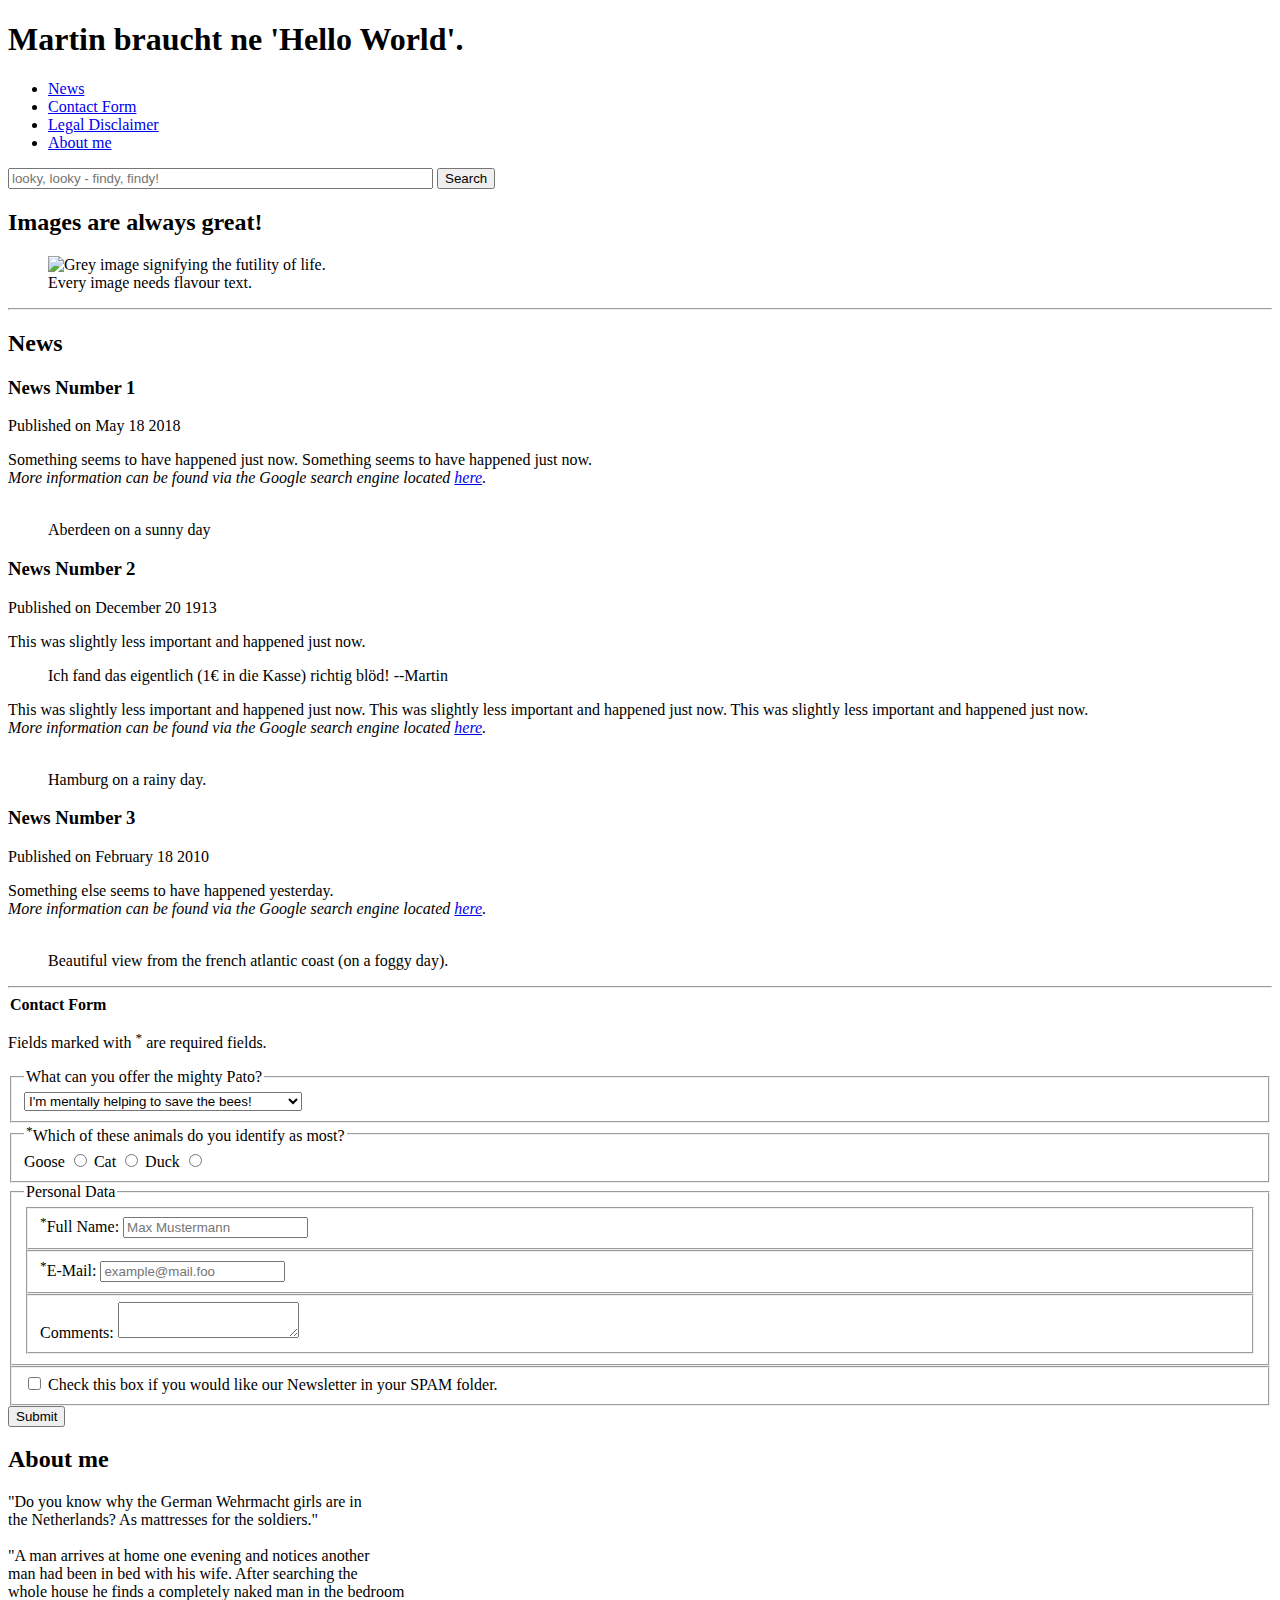
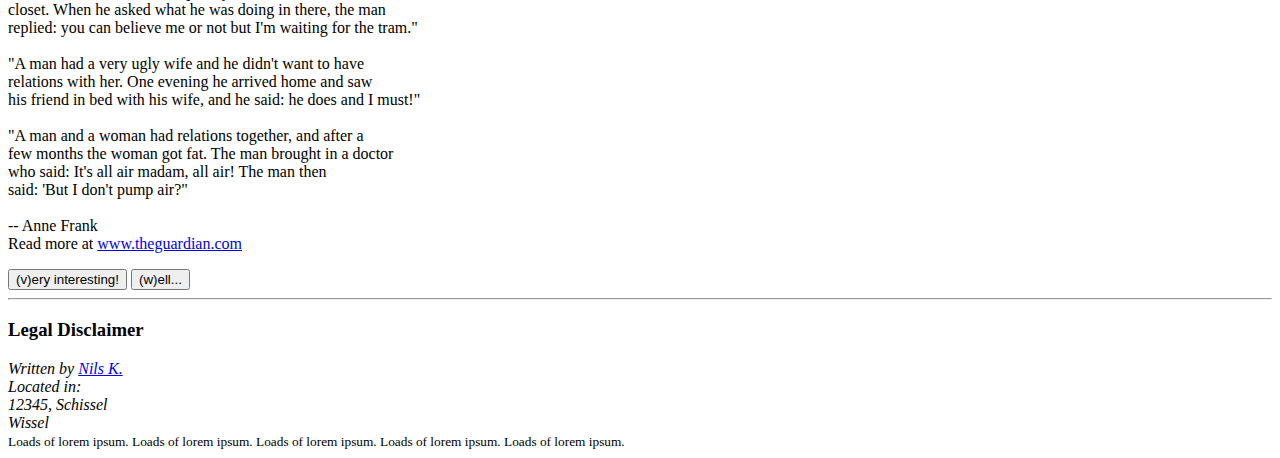
==== index.html @ 65fa3d48 "refactor css classes" ====
<!-- header mit titel und navi
teaser mit bild, titel & text
news section - 3 news   überschrift, text, link, bild, bildunterschrift
kontakformular - header, text, name email, text, absenden button
footer mit copyright notes 
placeholder für formfelder
autosuggest on form inputs
select mit options 3 optionen
checkbox für newsletter
anrede radios
zeitangaben für newsartikel
search form -> on click: dropdown under input with fictional categories
about section -> can later be modal
favicon in allen möglichen formaten
5min für formate + html
-
-->
<!DOCTYPE html>
<html lang="en">
<head>
    <meta charset="utf-8" />
    <meta http-equiv="X-UA-Compatible" content="IE=edge" />
    <title>Page Title</title>
    <meta name="viewport" content="width=device-width, initial-scale=1" />
    <link rel="apple-touch-icon" sizes="120x120" href="/apple-touch-icon.png" />
    <link rel="icon" type="image/png" sizes="32x32" href="/favicon-32x32.png" />
    <link rel="icon" type="image/png" sizes="16x16" href="/favicon-16x16.png" />
    <link rel="manifest" href="/site.webmanifest" />
    <link rel="mask-icon" href="/safari-pinned-tab.svg" color="#5bbad5" />
    <meta name="msapplication-TileColor" content="#da532c" />
    <meta name="theme-color" content="#ffffff" />
</head>
<body>
    <header role="header" class="first-level-section first-level-section--header">
        <h1 class="heading-1">
            Martin braucht ne 'Hello World'.
        </h1>
        <nav role="navigation" class="navigation">
            <ul class="list list--navigation navigation__list">
                <li class="list__item">
                    <a class="list__link" href="#news-section">News</a>
                </li>
                <li class="list__item">
                    <a class="list__link" href="#contact">Contact Form</a>
                </li>
                <li class="list__item">
                    <a class="list__link" href="#legal">Legal Disclaimer</a>
                </li>
                <li class="list__item">
                    <a class="list__link" href="#about">About me</a>
                </li>
            </ul>
        </nav>
        <form role="search" class="form form--search">
            <input class="text-input text-input--search" id="search" type="search" name="q" placeholder="looky, looky - findy, findy!" list="eastereggs" aria-label="Search through site content" size="50" />
            <datalist class="form-options--search" id="eastereggs">
                <option class="form-option--search" value="duck" />
                <option class="form-option--search" value="1&#8364; in die Kasse" />
                <option class="form-option--search" value="Aberdeen bei Sonne" />
                <option class="form-option--search" value="Pato" />
                <option class="form-option--search" value="SPAM" />
            </datalist>
            <input class="button button--submit" type="submit" value="Search" />
        </form>
    </header>
    <main class="first-level-section first-level-section--main-content">
        <section class="teaser">
            <h2 class="heading-teaser">Images are always great!</h2>
            <figure class="image image--teaser">
                <img class="image__visual image__visual--teaser" src="http://via.placeholder.com/650x350" alt="Grey image signifying the futility of life." />
                <figcaption class="copy copy--teaser-image-caption">
                    Every image needs flavour text.
                </figcaption>
            </figure>
        </section>
        <hr class="content-break" />
        <section class="news" id="news">
            <h2 class="heading-2">News</h2>
            <article class="article--news">
                <h3 class="heading-3">
                    News Number 1
                </h3>
                <p class="copy copy--date">Published on <time class="date" datetime="2018-05-18T19:00">May 18 2018</time></p>
                <p class="copy copy--news">
                    Something seems to have happened just now. Something seems to have happened just now.
                    <br class="line-break" />
                    <i class="information">More information can be found via the Google search engine located <a class="link" href="https://www.google.de" target="_blank">here</a>.</i>
                </p>
                <figure class="image image--news">
                    <img class="image__visual image__visual--news" src="http://via.placeholder.com/350x150" alt="" />
                    <figcaption class="copy copy--image-caption">
                        Aberdeen on a sunny day
                    </figcaption>
                </figure>
            </article>
            <article class="article--news">
                <h3 class="heading-3">
                    News Number 2
                </h3>
                <p class="copy copy--date">Published on <time class="date" datetime="1913-12-20T19:00">December 20 1913</time></p>
                <p class="copy copy--news">
                    This was slightly less important and happened just now.
                    <blockquote class="blockquote" cite="https://github.com/MartinHelmut">Ich fand das eigentlich (1&#8364; in die Kasse) richtig bl&ouml;d! --Martin</blockquote> 
                    This was slightly less important and happened just now. This was slightly less important and happened just now. This was slightly less important and happened just now.
                    <br class="line-break" />
                    <i class="information">More information can be found via the Google search engine located <a class="link" href="https://www.google.de" target="_blank">here</a>.</i>
                </p>
                <figure class="image image--news">
                    <img class="image__visual image__visual--news" src="http://via.placeholder.com/350x150" alt="" />
                    <figcaption class="copy copy--image-caption">
                        Hamburg on a rainy day.
                    </figcaption>
                </figure>
            </article>
            <article class="article--news">
                <h3 class="heading-3">
                    News Number 3
                </h3>
                <p class="copy copy--date">Published on <time class="date" datetime="2010-02-18T19:00">February 18 2010</time></p>
                <p class="copy copy--news">
                    Something else seems to have happened yesterday.
                    <br class="line-break" />
                    <i class="information">More information can be found via the Google search engine located <a class="link" href="https://www.google.de" target="_blank">here</a>.</i>
                </p>
                <figure class="image image--news">
                    <img class="image__visual image__visual--news" src="http://via.placeholder.com/350x150" alt="" />
                    <figcaption class="copy copy--image-caption">
                        Beautiful view from the french atlantic coast (on a foggy day).
                    </figcaption>
                </figure>
            </article>
        </section>
        <hr class="content-break" />
        <section class="contact" id="contact">
            <form class="form form--contact" action="#" method="post" autocomplete aria-autocomplete="on">
                <legend class="copy copy--legend">
                    <strong class="emphasize">
                        Contact Form
                    </strong>
                </legend>
                <p class="copy">
                    Fields marked with <sup class="superscript">*</sup> are required fields.
                </p>
                <fieldset class="fieldset">
                    <legend class="copy copy--legend">
                        What can you offer the mighty Pato?
                    </legend>
                    <select class="select" name="reason">
                        <optgroup class="form-options--select" label="Please select your strongest quality.">
                            <option class="form-option--select" value="saving the bees">
                                I'm mentally helping to save the bees!
                            </option>
                            <option class="form-option--select" value="mum">
                                My mum said I'm special.
                            </option>
                            <option class="form-option--select" value="duck dive roll">
                                I'm a 'duck, dive and roll' pro. Just sayin'.
                            </option>
                        </optgroup>
                    </select>
                </fieldset>
                <fieldset class="fieldset">
                    <legend class="copy copy--legend">
                        <sup class="superscript">*</sup>Which of these animals do you identify as most?
                    </legend>
                    <div class="radios-wrapper">
                        <label class="copy copy--label" for="goose">Goose</label>
                        <input class="radio" id="goose" type="radio" name="animal" value="Goose" required aria-required="true" />
                        <label class="copy copy--label" for="Cat">Cat</label>
                        <input class="radio" id="Cat" type="radio" name="animal" value="Cat" />
                        <label class="copy copy--label" for="Duck">Duck</label>
                        <input class="radio" id="Duck" type="radio" name="animal" value="Duck" />
                    </div>
                </fieldset>
                <fieldset class="fieldset">
                    <legend class="copy copy--legend">
                        Personal Data
                    </legend>   
                    <fieldset class="fieldset fieldset--inner">
                        <label class="copy copy--label" for="name">
                            <sup class="superscript">*</sup>Full Name:
                        </label>
                        <input class="text-input" id="name" type="text" placeholder="Max Mustermann" required aria-required="true" name="name" autocomplete="name" aria-autocomplete="both" />
                    </fieldset>
                    <fieldset class="fieldset fieldset--inner">
                        <label class="copy copy--label" for="email">
                            <sup class="superscript">*</sup>E-Mail:
                        </label>
                        <input class="text-input" id="email" type="text" placeholder="example@mail.foo" required aria-required="true" name="email" autocomplete="email" aria-autocomplete="both" />
                    </fieldset>
                    <fieldset class="fieldset fieldset--inner">
                        <label class="copy copy--label" for="comments" spellcheck="true">
                            Comments:
                        </label>
                        <textarea class="text-input text-input--area" id="comments" type="text" aria-required="false" name="comments"></textarea>
                    </fieldset>
                </fieldset>
                <fieldset class="fieldset">
                    <input class="checkbox" id="newsletter" type="checkbox" name="newsletter" />
                    <label class="copy copy--newsletter-label" for="newsletter">Check this box if you would like our Newsletter in your SPAM folder.</label>
                </fieldset>
                <input class="button button--submit" type="submit" id="submit" name="Submit" accesskey="enter" />
            </form>
        </section>
        <section class="about" id="about">
            <form class="form form--about" action="#" method="post">
                <h2 class="heading-2">About me</h2>
                <p class="copy" cite="https://www.theguardian.com/books/2018/may/15/anne-franks-dirty-jokes-found-diary-pages-covered-brown-paper">
                    "Do you know why the German Wehrmacht girls are in<br class="line-break" />
                    the Netherlands? As mattresses for the soldiers."<br class="line-break" />
                    <br class="line-break" />
                    "A man arrives at home one evening and notices another<br class="line-break" />
                    man had been in bed with his wife. After searching the<br class="line-break" />
                    whole house he finds a completely naked man in the bedroom<br class="line-break" />
                    closet. When he asked what he was doing in there, the man<br class="line-break" />
                    replied: you can believe me or not but I'm waiting for the tram."<br class="line-break" />
                    <br class="line-break" />
                    "A man had a very ugly wife and he didn't want to have<br class="line-break" />
                    relations with her. One evening he arrived home and saw <br class="line-break" />
                    his friend in bed with his wife, and he said: he does and I must!"<br class="line-break" />
                    <br class="line-break" />
                    "A man and a woman had relations together, and after a<br class="line-break" />
                    few months the woman got fat. The man brought in a doctor<br class="line-break" />
                    who said: It's all air madam, all air! The man then<br class="line-break" />
                    said: 'But I don't pump air?"<br class="line-break" />
                    <br class="line-break" />
                    -- Anne Frank
                    <br class="line-break" />
                    Read more at <a class="link" href="https://www.theguardian.com/books/2018/may/15/anne-franks-dirty-jokes-found-diary-pages-covered-brown-paper">www.theguardian.com</a>
                </p>
                <div class="button-wrapper">
                    <input class="button button--submit" type="submit" accesskey="v" name="interesting" value="(v)ery interesting!" />
                    <input class="button button--submit" type="submit" accesskey="w" name="boring" value="(w)ell..." />
                </div>
            </form>
        </section>
    </main>
    <hr class="content-break" />
    <footer class="first-level-section first-level-section--footer" id="legal" role="contentinfo">
        <h3 class="heading-3">Legal Disclaimer</h3>
        <address class="copy copy--address">
                Written by <a class="link" href="mailto:nils@ukuechler.de">Nils K.</a><br class="line-break" />
                Located in:<br class="line-break" />
                12345, Schissel<br class="line-break" />
                Wissel
        </address>
        <small class="copy copy--small">
            Loads of lorem ipsum. Loads of lorem ipsum. Loads of lorem ipsum. Loads of lorem ipsum. Loads of lorem ipsum.
        </small>
    </footer>
</body>
</html>
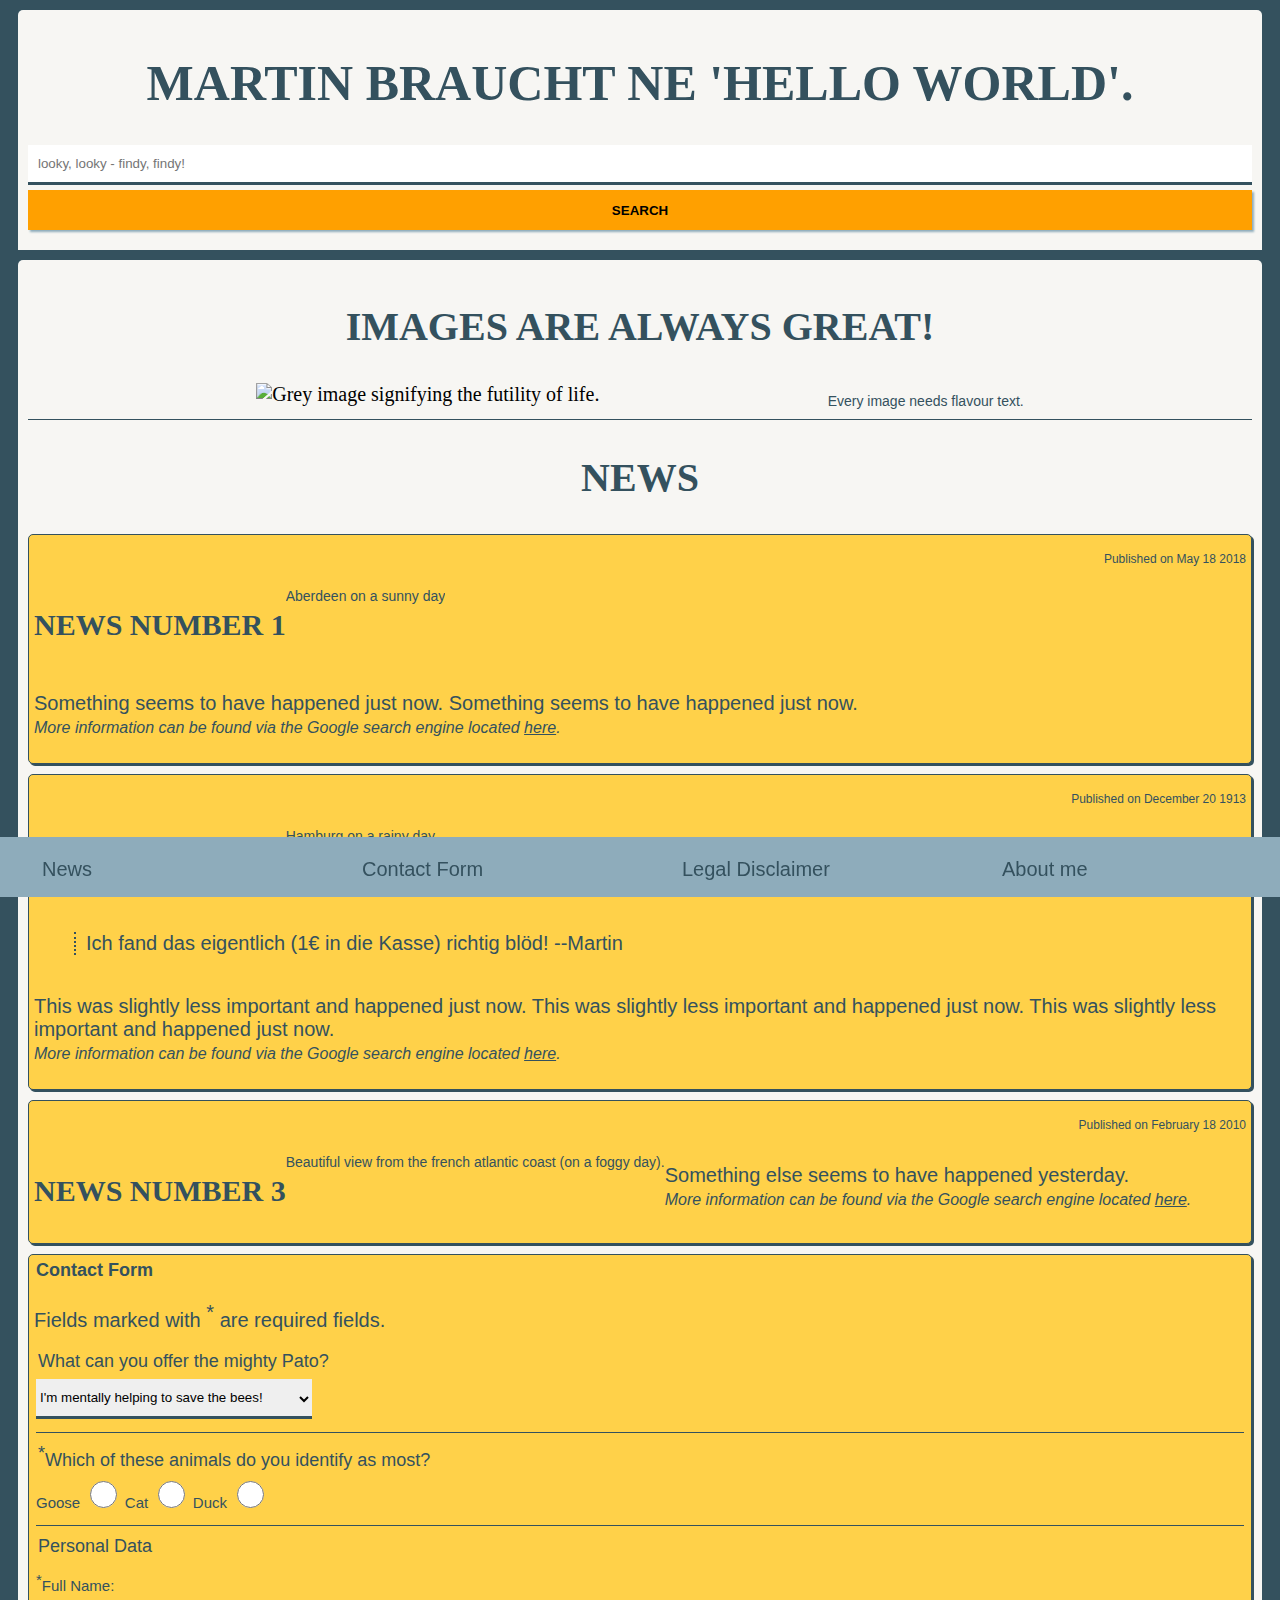
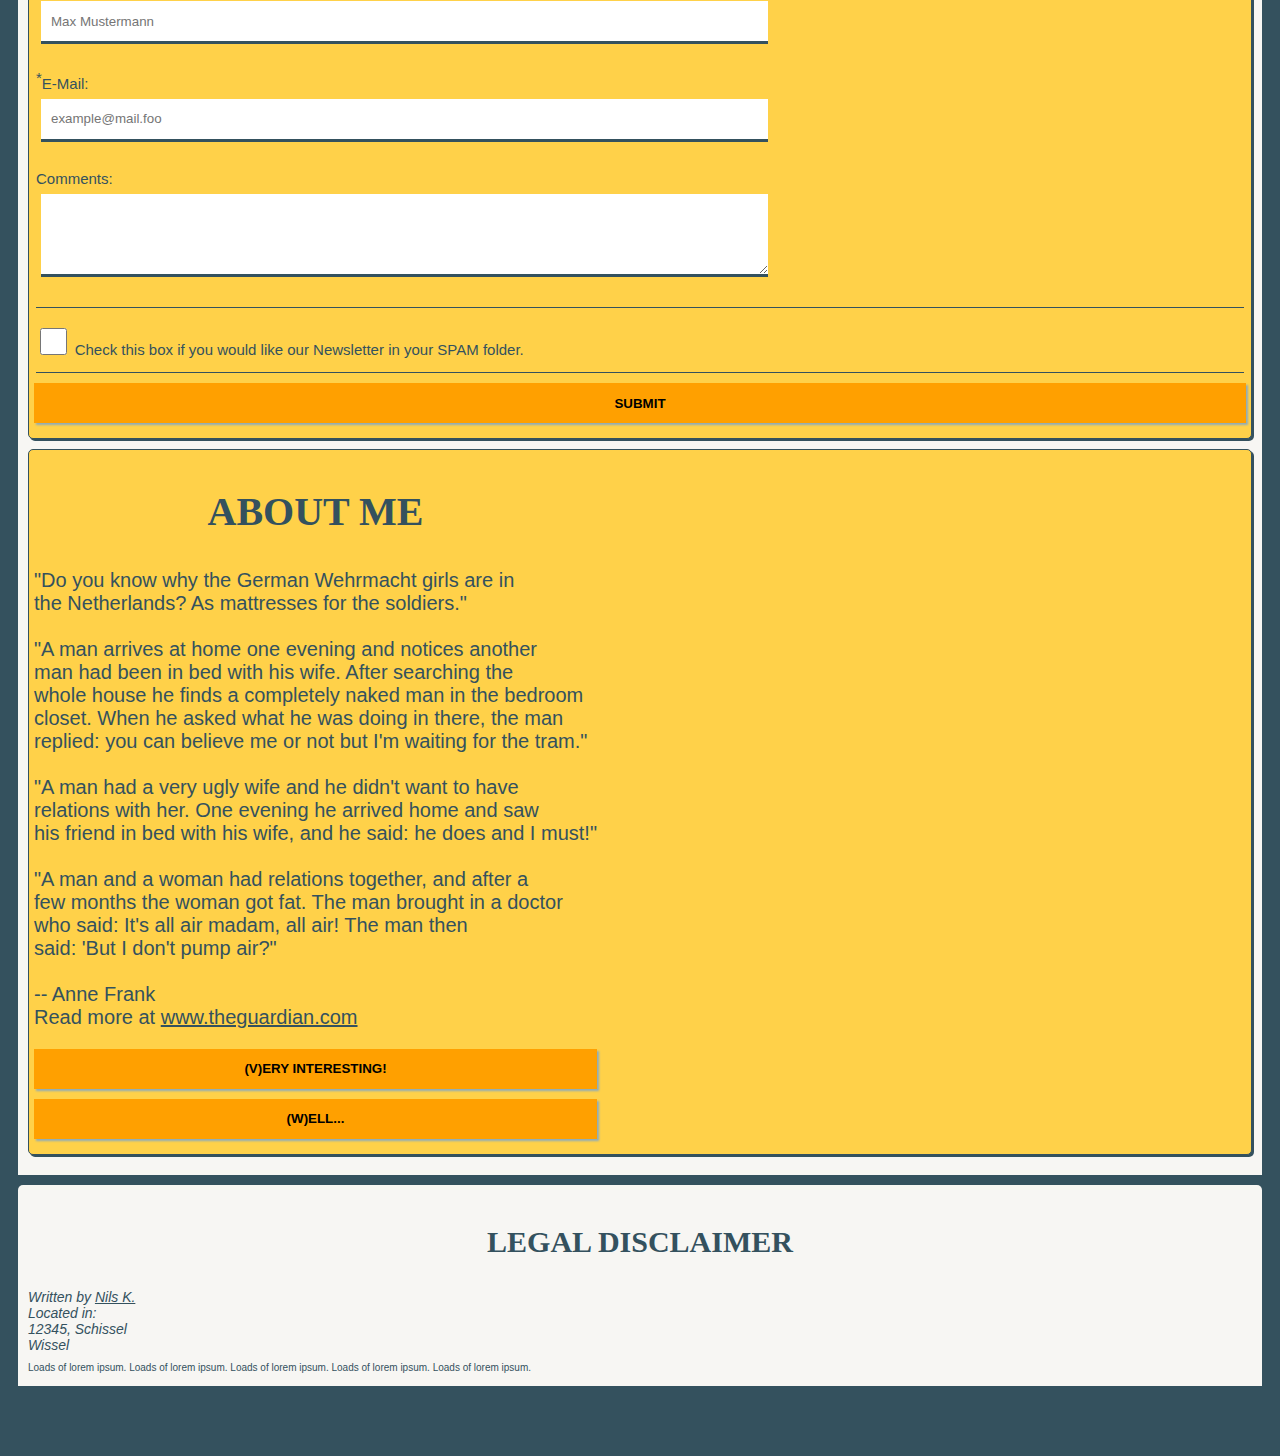
==== commit 7559678c: "add basic styling" ====
--- a/index.html
+++ b/index.html
@@ -14,6 +14,10 @@
 favicon in allen möglichen formaten
 5min für formate + html
 -
+
+open as workspace in dev tools
+mobile view
+define styling of smallest atoms
 -->
 <!DOCTYPE html>
 <html lang="en">
@@ -29,6 +33,7 @@
     <link rel="mask-icon" href="/safari-pinned-tab.svg" color="#5bbad5" />
     <meta name="msapplication-TileColor" content="#da532c" />
     <meta name="theme-color" content="#ffffff" />
+    <link rel="stylesheet" href="styles.css">
 </head>
 <body>
     <header role="header" class="first-level-section first-level-section--header">
@@ -36,7 +41,7 @@
             Martin braucht ne 'Hello World'.
         </h1>
         <nav role="navigation" class="navigation">
-            <ul class="list list--navigation navigation__list">
+            <ul class="navigation__list">
                 <li class="list__item">
                     <a class="list__link" href="#news-section">News</a>
                 </li>
@@ -53,12 +58,12 @@
         </nav>
         <form role="search" class="form form--search">
             <input class="text-input text-input--search" id="search" type="search" name="q" placeholder="looky, looky - findy, findy!" list="eastereggs" aria-label="Search through site content" size="50" />
-            <datalist class="form-options--search" id="eastereggs">
-                <option class="form-option--search" value="duck" />
-                <option class="form-option--search" value="1&#8364; in die Kasse" />
-                <option class="form-option--search" value="Aberdeen bei Sonne" />
-                <option class="form-option--search" value="Pato" />
-                <option class="form-option--search" value="SPAM" />
+            <datalist class="form-options form-options--search" id="eastereggs">
+                <option class="form-option form-option--search" value="duck" />
+                <option class="form-option form-option--search" value="1&#8364; in die Kasse" />
+                <option class="form-option form-option--search" value="Aberdeen bei Sonne" />
+                <option class="form-option form-option--search" value="Pato" />
+                <option class="form-option form-option--search" value="SPAM" />
             </datalist>
             <input class="button button--submit" type="submit" value="Search" />
         </form>
@@ -68,7 +73,7 @@
             <h2 class="heading-teaser">Images are always great!</h2>
             <figure class="image image--teaser">
                 <img class="image__visual image__visual--teaser" src="http://via.placeholder.com/650x350" alt="Grey image signifying the futility of life." />
-                <figcaption class="copy copy--teaser-image-caption">
+                <figcaption class="image__caption image__caption--teaser">
                     Every image needs flavour text.
                 </figcaption>
             </figure>
@@ -76,7 +81,7 @@
         <hr class="content-break" />
         <section class="news" id="news">
             <h2 class="heading-2">News</h2>
-            <article class="article--news">
+            <article class="article article--news">
                 <h3 class="heading-3">
                     News Number 1
                 </h3>
@@ -88,31 +93,33 @@
                 </p>
                 <figure class="image image--news">
                     <img class="image__visual image__visual--news" src="http://via.placeholder.com/350x150" alt="" />
-                    <figcaption class="copy copy--image-caption">
+                    <figcaption class="image__caption image__caption--news">
                         Aberdeen on a sunny day
                     </figcaption>
                 </figure>
             </article>
-            <article class="article--news">
+            <article class="article article--news">
                 <h3 class="heading-3">
                     News Number 2
                 </h3>
                 <p class="copy copy--date">Published on <time class="date" datetime="1913-12-20T19:00">December 20 1913</time></p>
                 <p class="copy copy--news">
                     This was slightly less important and happened just now.
-                    <blockquote class="blockquote" cite="https://github.com/MartinHelmut">Ich fand das eigentlich (1&#8364; in die Kasse) richtig bl&ouml;d! --Martin</blockquote> 
+                </p>
+                <blockquote class="blockquote" cite="https://github.com/MartinHelmut">Ich fand das eigentlich (1&#8364; in die Kasse) richtig bl&ouml;d! --Martin</blockquote> 
+                <p class="copy copy--news">
                     This was slightly less important and happened just now. This was slightly less important and happened just now. This was slightly less important and happened just now.
                     <br class="line-break" />
                     <i class="information">More information can be found via the Google search engine located <a class="link" href="https://www.google.de" target="_blank">here</a>.</i>
                 </p>
                 <figure class="image image--news">
                     <img class="image__visual image__visual--news" src="http://via.placeholder.com/350x150" alt="" />
-                    <figcaption class="copy copy--image-caption">
+                    <figcaption class="image__caption image__caption--news">
                         Hamburg on a rainy day.
                     </figcaption>
                 </figure>
             </article>
-            <article class="article--news">
+            <article class="article article--news">
                 <h3 class="heading-3">
                     News Number 3
                 </h3>
@@ -124,7 +131,7 @@
                 </p>
                 <figure class="image image--news">
                     <img class="image__visual image__visual--news" src="http://via.placeholder.com/350x150" alt="" />
-                    <figcaption class="copy copy--image-caption">
+                    <figcaption class="image__caption image__caption--news">
                         Beautiful view from the french atlantic coast (on a foggy day).
                     </figcaption>
                 </figure>
@@ -133,7 +140,7 @@
         <hr class="content-break" />
         <section class="contact" id="contact">
             <form class="form form--contact" action="#" method="post" autocomplete aria-autocomplete="on">
-                <legend class="copy copy--legend">
+                <legend class="legend">
                     <strong class="emphasize">
                         Contact Form
                     </strong>
@@ -142,54 +149,54 @@
                     Fields marked with <sup class="superscript">*</sup> are required fields.
                 </p>
                 <fieldset class="fieldset">
-                    <legend class="copy copy--legend">
+                    <legend class="legend">
                         What can you offer the mighty Pato?
                     </legend>
                     <select class="select" name="reason">
-                        <optgroup class="form-options--select" label="Please select your strongest quality.">
-                            <option class="form-option--select" value="saving the bees">
+                        <optgroup class="form-options form-options--select" label="Please select your strongest quality.">
+                            <option class="form-option form-option--select" value="saving the bees">
                                 I'm mentally helping to save the bees!
                             </option>
-                            <option class="form-option--select" value="mum">
+                            <option class="form-option form-option--select" value="mum">
                                 My mum said I'm special.
                             </option>
-                            <option class="form-option--select" value="duck dive roll">
+                            <option class="form-option form-option--select" value="duck dive roll">
                                 I'm a 'duck, dive and roll' pro. Just sayin'.
                             </option>
                         </optgroup>
                     </select>
                 </fieldset>
                 <fieldset class="fieldset">
-                    <legend class="copy copy--legend">
+                    <legend class="legend">
                         <sup class="superscript">*</sup>Which of these animals do you identify as most?
                     </legend>
-                    <div class="radios-wrapper">
-                        <label class="copy copy--label" for="goose">Goose</label>
+                    <div class="radios-group">
+                        <label class="label" for="goose">Goose</label>
                         <input class="radio" id="goose" type="radio" name="animal" value="Goose" required aria-required="true" />
-                        <label class="copy copy--label" for="Cat">Cat</label>
+                        <label class="label" for="Cat">Cat</label>
                         <input class="radio" id="Cat" type="radio" name="animal" value="Cat" />
-                        <label class="copy copy--label" for="Duck">Duck</label>
+                        <label class="label" for="Duck">Duck</label>
                         <input class="radio" id="Duck" type="radio" name="animal" value="Duck" />
                     </div>
                 </fieldset>
                 <fieldset class="fieldset">
-                    <legend class="copy copy--legend">
+                    <legend class="legend">
                         Personal Data
                     </legend>   
                     <fieldset class="fieldset fieldset--inner">
-                        <label class="copy copy--label" for="name">
+                        <label class="label" for="name">
                             <sup class="superscript">*</sup>Full Name:
                         </label>
                         <input class="text-input" id="name" type="text" placeholder="Max Mustermann" required aria-required="true" name="name" autocomplete="name" aria-autocomplete="both" />
                     </fieldset>
                     <fieldset class="fieldset fieldset--inner">
-                        <label class="copy copy--label" for="email">
+                        <label class="label" for="email">
                             <sup class="superscript">*</sup>E-Mail:
                         </label>
                         <input class="text-input" id="email" type="text" placeholder="example@mail.foo" required aria-required="true" name="email" autocomplete="email" aria-autocomplete="both" />
                     </fieldset>
                     <fieldset class="fieldset fieldset--inner">
-                        <label class="copy copy--label" for="comments" spellcheck="true">
+                        <label class="label" for="comments" spellcheck="true">
                             Comments:
                         </label>
                         <textarea class="text-input text-input--area" id="comments" type="text" aria-required="false" name="comments"></textarea>
@@ -197,7 +204,7 @@
                 </fieldset>
                 <fieldset class="fieldset">
                     <input class="checkbox" id="newsletter" type="checkbox" name="newsletter" />
-                    <label class="copy copy--newsletter-label" for="newsletter">Check this box if you would like our Newsletter in your SPAM folder.</label>
+                    <label class="label label--newsletter" for="newsletter">Check this box if you would like our Newsletter in your SPAM folder.</label>
                 </fieldset>
                 <input class="button button--submit" type="submit" id="submit" name="Submit" accesskey="enter" />
             </form>
@@ -228,7 +235,7 @@
                     <br class="line-break" />
                     Read more at <a class="link" href="https://www.theguardian.com/books/2018/may/15/anne-franks-dirty-jokes-found-diary-pages-covered-brown-paper">www.theguardian.com</a>
                 </p>
-                <div class="button-wrapper">
+                <div class="button-group">
                     <input class="button button--submit" type="submit" accesskey="v" name="interesting" value="(v)ery interesting!" />
                     <input class="button button--submit" type="submit" accesskey="w" name="boring" value="(w)ell..." />
                 </div>
--- a/styles.css
+++ b/styles.css
@@ -0,0 +1,404 @@
+:root {
+    /* Color variables */
+    --primary-color: #607d8b;
+    --primary-color--dark: #34515e;
+    --primary-color--light: #8eacbb;
+    --secondary-color: #ffa000;
+    --secondary-color--dark: #c67100;
+    --secondary-color--light: #ffd149;
+    --section-background-color: #f7f6f3;
+
+    /* Spacing variables */
+    --padding: 10px;
+    --margin: 10px;
+    --margin__last-element: calc(var(--margin) + var(--height_navigation));
+
+    /* Size variables */
+    --height_navigation: 3em;
+}
+
+body { /* Basic */
+    box-sizing: border-box;
+    max-width: 100vw;
+    background-color: var(--primary-color--dark);
+    font-size: 20px;
+}
+
+.first-level-section { /* Basic */
+    background: var(--section-background-color);
+    border-radius: 5px 5px 0 0;
+    margin: var(--margin);
+    padding: var(--padding);
+}
+
+    .first-level-section--header {
+    }
+
+    .first-level-section--main-content {
+    }
+
+    .first-level-section--footer {
+        margin-bottom: var(--margin__last-element);
+    }
+
+/* ------------------- */
+
+.navigation {
+    position: fixed;
+    height: var(--height_navigation);
+    width: 100%;
+    max-width: 100vw;
+    margin: 0;
+    top: 93%;
+    left: 0;
+    background-color: var(--primary-color--light);
+}
+
+.list { /* Basic */
+    width: 100%;
+    font-family: "Arial", sans-serif;
+}
+
+.list:active {
+}
+
+    .navigation__list {
+        display: flex;
+        flex-direction: row;
+        justify-content: space-around;
+        height: 100%;
+        width: 100%;
+        padding: 0 var(--padding);
+        list-style: none;
+        clip-path: inset(0px 0px 60% 0%);
+        margin-left: 0;
+        line-height: 1.2em;
+    }
+
+    .list__item {
+        width: 20%;
+    }
+
+    .list__link {
+        text-decoration: none;
+    }
+
+    .list__link:hover,
+    .list__link:active,
+    .list__link:focus {
+        text-decoration: overline;
+        color: var(--secondary-color);
+    }
+
+/* ------------------- */
+
+.teaser {
+    border-bottom: 1px solid var(--primary-color--dark);
+    padding-bottom: var(--padding);
+}
+
+/* ------------------- */
+
+.news {}
+
+.article,
+.contact,
+.about { /* Basic */
+    display: flex;
+    flex-wrap: wrap;
+    max-width: 100%;
+    background-color: var(--secondary-color--light);
+    border: 1px solid var(--primary-color--dark);
+    border-radius: 5px;
+    box-shadow: 2px 2px var(--primary-color--dark); 
+    margin-bottom: var(--margin);
+    padding: 5px;
+}
+
+    .article--news {
+    }
+
+/* ------------------- */
+
+.contact {}
+
+/* ------------------- */
+
+.about {
+}
+
+/* ------------------- */
+
+.content-break { /* Basic */
+    display: none;
+}
+
+.line-break { /* Basic */
+}
+
+.date { /* Basic */
+}
+
+/* ------------------- */
+
+/* Headings */
+
+.heading-1,
+.heading-2,
+.heading-3,
+.heading-teaser { /* Basic */
+    color: var(--primary-color--dark);
+    font-family: Georgia, Times, "Times New Roman", serif;
+    text-align: center;
+    text-transform: uppercase;
+}
+
+.heading-teaser {
+    font-size: 2em;
+}
+
+.heading-1 {
+    font-size: 2.5em;
+}
+
+.heading-2 {
+    font-size: 2em;
+}
+
+.heading-3 {
+    font-size: 1.5em
+}
+
+/* ------------------- */
+
+/* Copy */
+
+.copy,
+.information,
+.emphasize,
+.blockquote,
+.superscript,
+.legend,
+.label,
+.image__caption,
+.link,
+.list__link,
+.form-options { /* Basic */
+    color: var(--primary-color--dark);
+    font-family: "Arial", sans-serif;
+    font-size: 1em;
+    order: 2;
+}
+
+    .copy--date {
+        display: block;
+        width: 100%;
+        font-size: 0.6em;
+        order: -1;
+        text-align: end;
+    }
+
+    .copy--news {
+    }
+
+    .information { /* Basic */
+        font-size: 0.8em;
+
+    }
+
+    .image__caption { /* Basic */
+        font-size: 0.7em;
+        margin-top: var(--margin);
+    }
+
+        .image__caption--teaser {}
+
+        .image__caption--news {}
+
+    .emphasize { /* Basic */
+
+    }
+
+    .blockquote { /* Basic */
+        border-left: 2px dotted var(--primary-color--dark);
+        padding-left: var(--padding);
+    }
+
+    .superscript { /* Basic */
+
+    }
+
+    .legend { /* Basic */
+        font-size: 0.9em;
+    }
+
+    .copy--small {
+        font-size: 0.5em;
+    }
+
+    .copy--address {
+        font-size: 0.7em;
+    }
+
+    .label { /* Basic */
+        font-size: 0.75em;
+    }
+
+    .label--newsletter {}
+
+/* ------------------- */
+
+/* Links */
+
+.link { /* Basic */
+
+}
+
+/* ------------------- */
+
+/* Forms */
+
+.form { /* Basic */
+}
+
+    .form--search {
+    }
+
+    .form-options--search {
+
+    }
+
+    .form-option--search {}
+
+    .form-options--select {
+    }
+
+    .form-options {
+        
+    }
+
+    .form-option--select {
+    }
+
+    .form--contact {
+        width: 100%;
+    }
+
+    .form--about {
+    }
+
+.fieldset {
+    max-width: 100%;
+    min-width: 0;
+    margin-bottom: var(--margin);
+    padding-left: 0;
+    border: none;
+    border-bottom: 1px solid var(--primary-color--dark);
+    /* box-sizing: content-box; */
+}
+
+    .fieldset--inner {
+        border: none;
+        margin: 0;
+    }
+
+.select { /* Basic */
+    height: 3em;
+    border-style: solid;
+    border-width: 0 0 3px 0;
+    border-color: var(--primary-color--dark);
+}
+
+.select:hover {
+    border-color: var(--secondary-color--dark);
+}
+
+/* ------------------- */
+
+.button { /* Basic */
+    min-height: 3em;
+    width: 100%;
+    margin-bottom: var(--margin);
+    background-color: var(--secondary-color);
+    border: none;
+    box-shadow: 2px 2px 2px var(--primary-color--light);
+    font-weight: bold;
+    text-transform: uppercase;
+    transition: background-color 1s ease;
+}
+
+.button:hover {
+    background-color: var(--secondary-color--light);
+}
+
+    .button--submit {
+    }
+
+.button-group {
+}
+
+.radio { /* Basic */
+    height: 2em;
+    width: 2em;
+}
+
+.radios-group {
+    /* display:  flex; */
+}
+
+.text-input { /* Basic */
+    display: block;
+    min-height: 3em;
+    width: 60%;
+    border-style: solid;
+    border-width: 0 0 3px 0;
+    border-color: var(--primary-color--dark);
+    margin: calc(var(--margin) * 0.5);
+    padding: 0px var(--padding);
+}
+
+.text-input:hover {
+    border-color: var(--secondary-color--dark);
+}
+
+    .text-input--area {
+        width: 60%;
+        height: 6em;
+    }
+
+    .text-input--search {
+        width: 100%;
+        margin-left: 0;
+    }
+
+.checkbox { /* Basic */
+    height: 2em;
+    width: 2em;
+}
+
+/* ------------------- */
+
+/* Images */
+
+.image { /* Basic */
+    display: flex;
+    flex-wrap: wrap;
+    justify-content: space-evenly;
+    max-width: 100%;
+    margin: 0;
+    order: 1;
+    overflow: hidden;
+}
+
+    .image--news {
+    }
+
+    .image--teaser {}
+
+    .image__visual {
+    }
+
+        .image__visual--teaser {}
+
+        .image__visual--news {
+        }
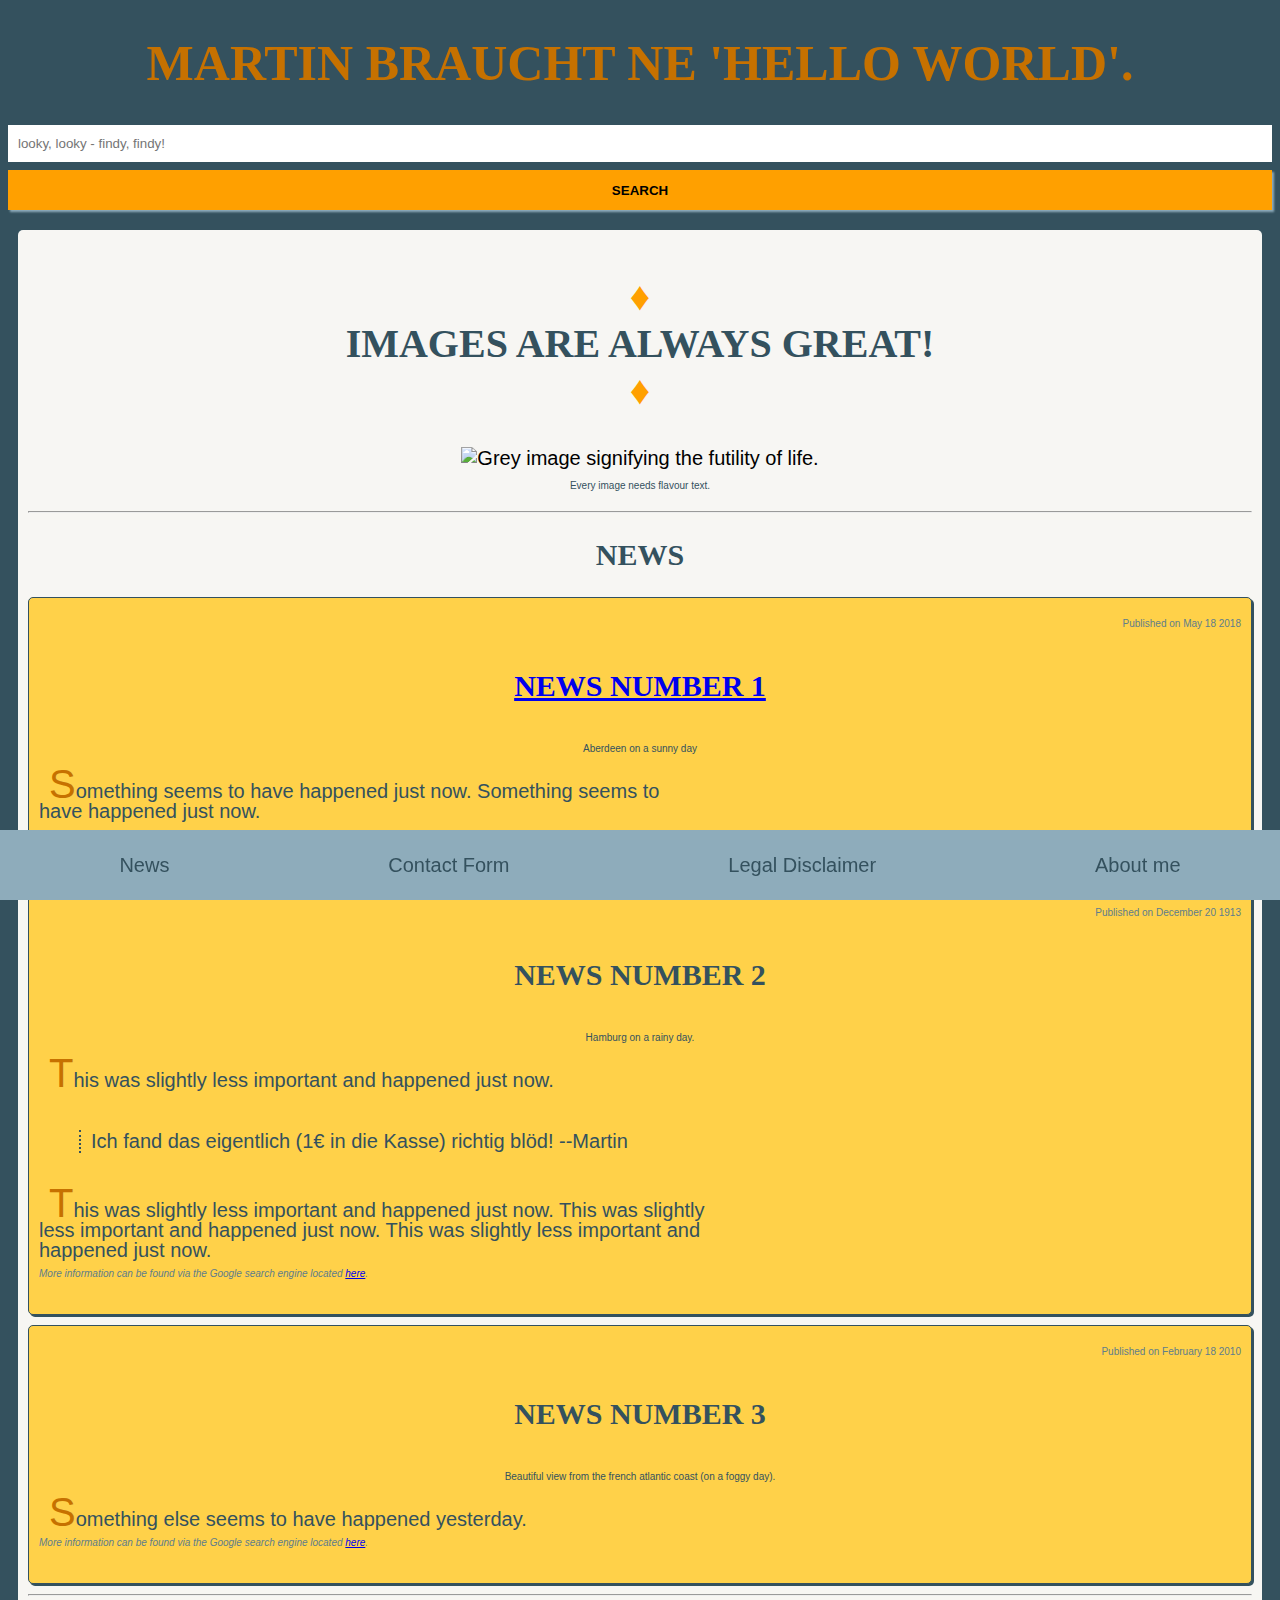
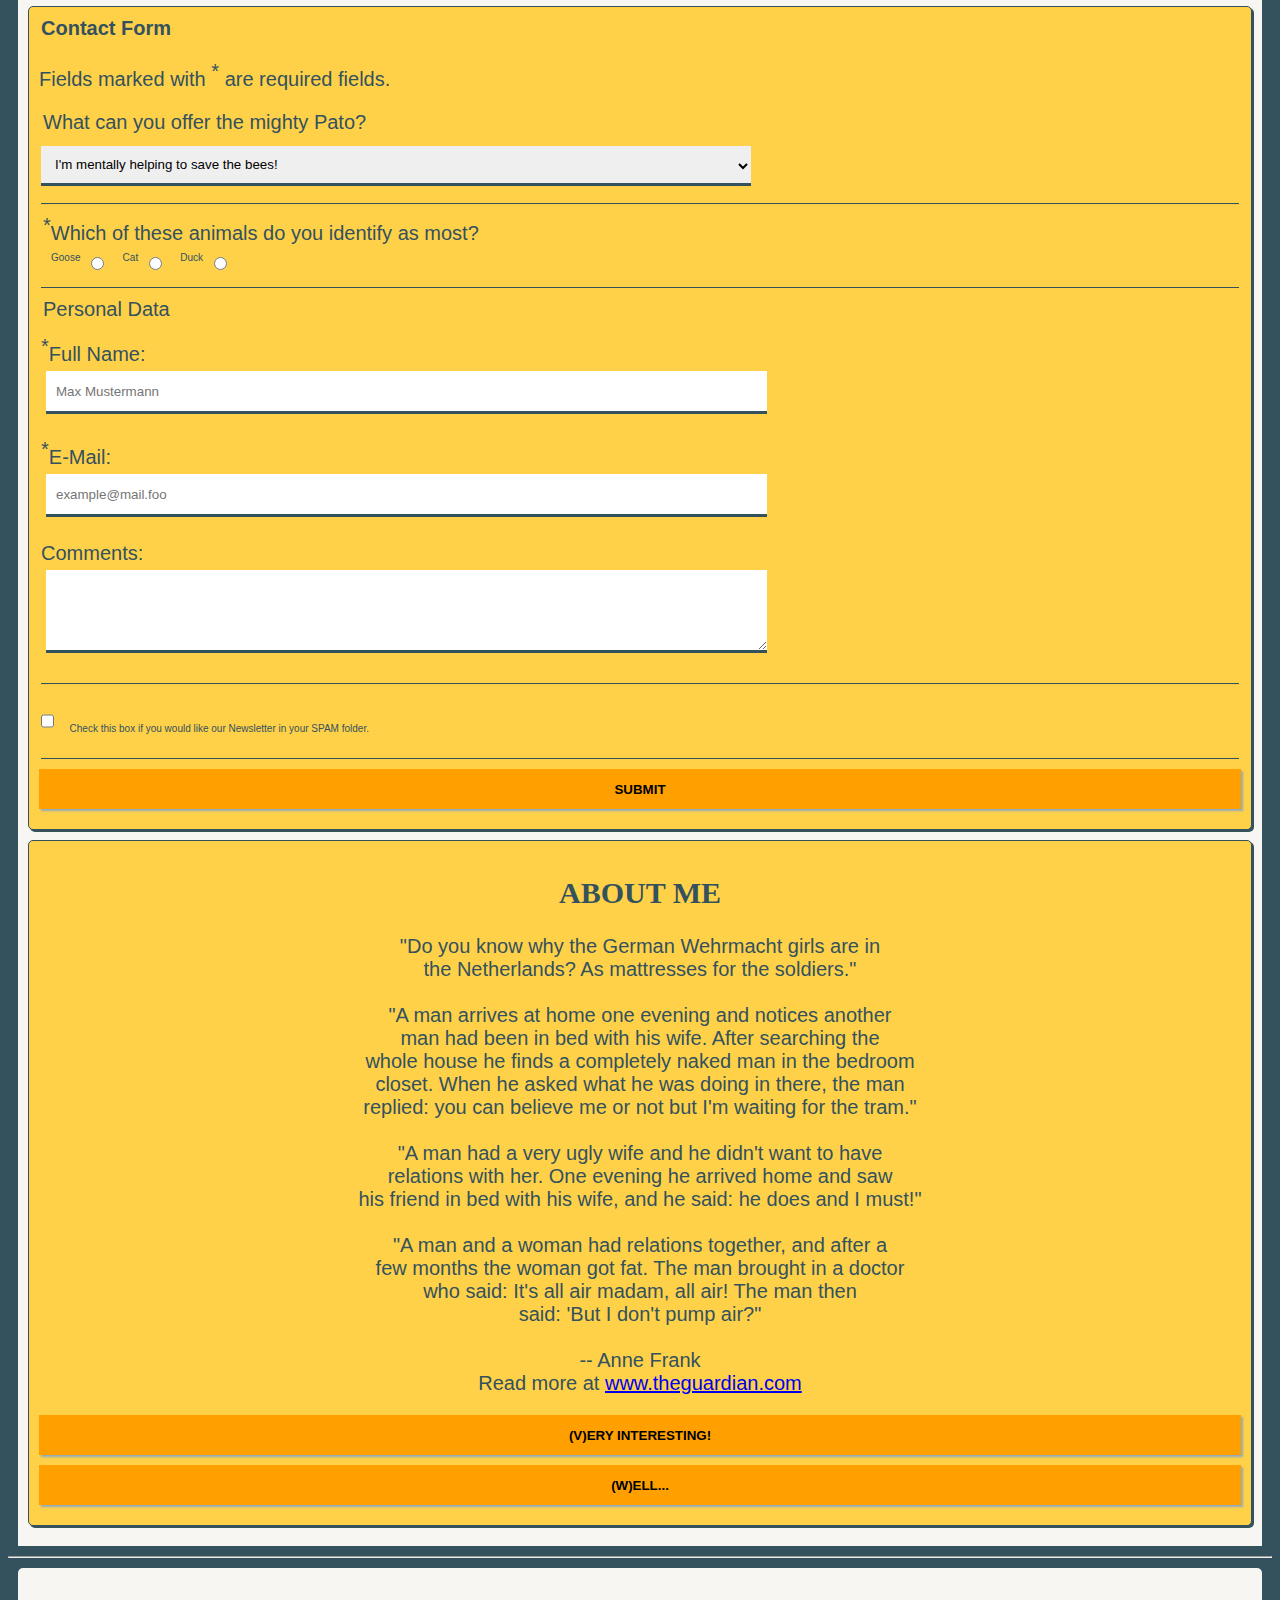
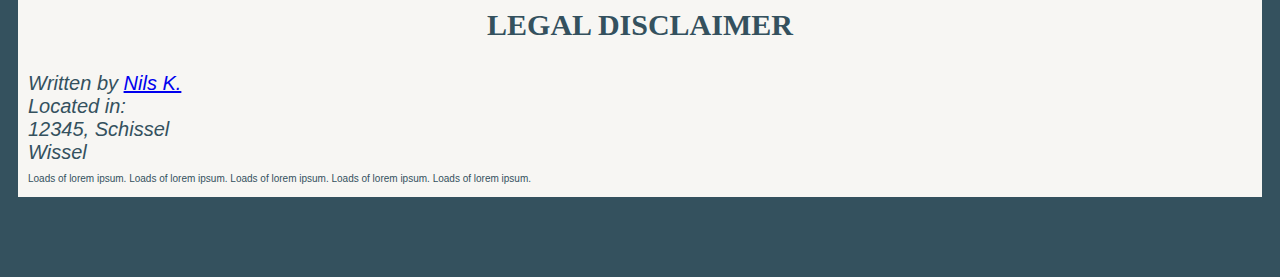
==== commit 9227acc8: "create news 1 page" ====
--- a/index.html
+++ b/index.html
@@ -83,7 +83,7 @@
             <h2 class="heading-2">News</h2>
             <article class="article article--news">
                 <h3 class="heading-3">
-                    News Number 1
+                    <a href="news-1.html">News Number 1</a>
                 </h3>
                 <p class="copy copy--date">Published on <time class="date" datetime="2018-05-18T19:00">May 18 2018</time></p>
                 <p class="copy copy--news">
--- a/styles.css
+++ b/styles.css
@@ -1,62 +1,70 @@
 :root {
+    font-size: 20px;
     /* Color variables */
-    --primary-color: #607d8b;
-    --primary-color--dark: #34515e;
-    --primary-color--light: #8eacbb;
-    --secondary-color: #ffa000;
-    --secondary-color--dark: #c67100;
-    --secondary-color--light: #ffd149;
-    --section-background-color: #f7f6f3;
+    --color__primary: #607d8b;
+    --color__primary--dark: #34515e;
+    --color__primary--light: #8eacbb;
+    --color__secondary: #ffa000;
+    --color__secondary--dark: #c67100;
+    --color__secondary--light: #ffd149;
+    --color__section-background: #f7f6f3;
 
     /* Spacing variables */
-    --padding: 10px;
-    --margin: 10px;
-    --margin__last-element: calc(var(--margin) + var(--height_navigation));
+    --space: 10px;
+    --space__last-element: calc(var(--space) + var(--height__navigation));
 
     /* Size variables */
-    --height_navigation: 3em;
+    --height__navigation: 3.5rem;
+    --font: 1rem;
+    --font--small: 0.5rem;
+
+    /* other */
+    --border-radius: 5px;
 }
 
 body { /* Basic */
     box-sizing: border-box;
     max-width: 100vw;
-    background-color: var(--primary-color--dark);
-    font-size: 20px;
+    background-color: var(--color__primary--dark);
+    font-family: "Arial", sans-serif;
 }
 
 .first-level-section { /* Basic */
-    background: var(--section-background-color);
-    border-radius: 5px 5px 0 0;
-    margin: var(--margin);
-    padding: var(--padding);
+    margin: var(--space);
+    padding: var(--space);
+    border-radius: var(--border-radius) var(--border-radius) 0 0;
+    background: var(--color__section-background);
 }
 
     .first-level-section--header {
+        width: 100%;
+        margin: 0;
+        padding: 0;
+        background-color: transparent;
     }
 
     .first-level-section--main-content {
     }
 
     .first-level-section--footer {
-        margin-bottom: var(--margin__last-element);
+        margin-bottom: var(--space__last-element);
     }
 
 /* ------------------- */
 
 .navigation {
     position: fixed;
-    height: var(--height_navigation);
+    bottom: 0;
+    left: 0;
+    height: var(--height__navigation);
     width: 100%;
     max-width: 100vw;
     margin: 0;
-    top: 93%;
-    left: 0;
-    background-color: var(--primary-color--light);
+    background-color: var(--color__primary--light);
 }
 
 .list { /* Basic */
     width: 100%;
-    font-family: "Arial", sans-serif;
 }
 
 .list:active {
@@ -68,15 +76,15 @@
         justify-content: space-around;
         height: 100%;
         width: 100%;
-        padding: 0 var(--padding);
+        margin-left: 0;
+        padding: 0 var(--space);
+        line-height: 1.5rem;
         list-style: none;
-        clip-path: inset(0px 0px 60% 0%);
-        margin-left: 0;
-        line-height: 1.2em;
+        clip-path: inset(0px 0px 60% 0px);
     }
 
     .list__item {
-        width: 20%;
+        max-width: 20%;
     }
 
     .list__link {
@@ -86,15 +94,14 @@
     .list__link:hover,
     .list__link:active,
     .list__link:focus {
+        color: var(--color__secondary);
         text-decoration: overline;
-        color: var(--secondary-color);
     }
 
 /* ------------------- */
 
 .teaser {
-    border-bottom: 1px solid var(--primary-color--dark);
-    padding-bottom: var(--padding);
+    padding-bottom: var(--space);
 }
 
 /* ------------------- */
@@ -103,16 +110,16 @@
 
 .article,
 .contact,
-.about { /* Basic */
+.about { /* Basic */ 
     display: flex;
-    flex-wrap: wrap;
+    flex-direction: column;
     max-width: 100%;
-    background-color: var(--secondary-color--light);
-    border: 1px solid var(--primary-color--dark);
-    border-radius: 5px;
-    box-shadow: 2px 2px var(--primary-color--dark); 
-    margin-bottom: var(--margin);
-    padding: 5px;
+    margin-bottom: var(--space);
+    padding: var(--space);
+    border: 1px solid var(--color__primary--dark);
+    border-radius: var(--border-radius);
+    box-shadow: 2px 2px var(--color__primary--dark);
+    background-color: var(--color__secondary--light);
 }
 
     .article--news {
@@ -130,7 +137,6 @@
 /* ------------------- */
 
 .content-break { /* Basic */
-    display: none;
 }
 
 .line-break { /* Basic */
@@ -147,26 +153,34 @@
 .heading-2,
 .heading-3,
 .heading-teaser { /* Basic */
-    color: var(--primary-color--dark);
+    color: var(--color__primary--dark);
     font-family: Georgia, Times, "Times New Roman", serif;
     text-align: center;
     text-transform: uppercase;
 }
 
 .heading-teaser {
-    font-size: 2em;
+    font-size: 2rem;
+}
+
+.heading-teaser::before,
+.heading-teaser::after {
+    content: "♦";
+    display: block;
+    color: var(--color__secondary);
 }
 
 .heading-1 {
-    font-size: 2.5em;
+    color: var(--color__secondary--dark);
+    font-size: 2.5rem;
 }
 
 .heading-2 {
-    font-size: 2em;
+    font-size: 1.5rem;
 }
 
 .heading-3 {
-    font-size: 1.5em
+    font-size: 1.5rem;
 }
 
 /* ------------------- */
@@ -181,34 +195,48 @@
 .legend,
 .label,
 .image__caption,
-.link,
 .list__link,
 .form-options { /* Basic */
-    color: var(--primary-color--dark);
-    font-family: "Arial", sans-serif;
-    font-size: 1em;
+    color: var(--color__primary--dark);
+    font-size: var(--font);
     order: 2;
 }
 
+    .form--about > .copy {
+        text-align: center;
+    }
+
     .copy--date {
-        display: block;
-        width: 100%;
-        font-size: 0.6em;
+        text-align: end;
+        width: 100%;
+        color: var(--color__primary);
+        font-size: var(--font--small);
         order: -1;
-        text-align: end;
     }
 
     .copy--news {
+        line-height: var(--font);
+        max-width: 60ch;
+    }
+
+    .copy--news::first-letter {
+        margin-left: var(--space);
+        color: var(--color__secondary--dark);
+        font-size: 2rem;
     }
 
     .information { /* Basic */
-        font-size: 0.8em;
-
+        font-size: var(--font--small);
+        color: var(--color__primary);
     }
 
     .image__caption { /* Basic */
-        font-size: 0.7em;
-        margin-top: var(--margin);
+        display: inline-block;
+        text-align: center;
+        vertical-align: middle;
+        width: 100%;
+        margin-top: var(--space);
+        font-size: var(--font--small);
     }
 
         .image__caption--teaser {}
@@ -220,8 +248,8 @@
     }
 
     .blockquote { /* Basic */
-        border-left: 2px dotted var(--primary-color--dark);
-        padding-left: var(--padding);
+        padding-left: var(--space);
+        border-left: 2px dotted var(--color__primary--dark);
     }
 
     .superscript { /* Basic */
@@ -229,22 +257,35 @@
     }
 
     .legend { /* Basic */
-        font-size: 0.9em;
+        font-size: var(--font);
     }
 
     .copy--small {
-        font-size: 0.5em;
+        font-size: var(--font--small);
     }
 
     .copy--address {
-        font-size: 0.7em;
+        font-size: var(--font);
     }
 
     .label { /* Basic */
-        font-size: 0.75em;
-    }
-
-    .label--newsletter {}
+        font-size: var(--font);
+    }
+
+    .radios-group > .label {
+        vertical-align: text-top;
+        font-size: var(--font--small);
+        padding-left: var(--space);
+    }
+
+    .radios-group {
+        display: inline-block;
+    }
+
+    .label--newsletter {
+        vertical-align: text-top;
+        font-size: var(--font--small);
+    }
 
 /* ------------------- */
 
@@ -290,45 +331,49 @@
 .fieldset {
     max-width: 100%;
     min-width: 0;
-    margin-bottom: var(--margin);
+    margin-bottom: var(--space);
     padding-left: 0;
     border: none;
-    border-bottom: 1px solid var(--primary-color--dark);
-    /* box-sizing: content-box; */
+    border-bottom: 1px solid var(--color__primary--dark);
 }
 
     .fieldset--inner {
+        margin: 0;
         border: none;
-        margin: 0;
     }
 
 .select { /* Basic */
-    height: 3em;
+    height: 2rem;
+    min-width: 60%;
+    margin: calc(var(--space) * 0.5) 0px;
+    padding: 0px var(--space);
     border-style: solid;
     border-width: 0 0 3px 0;
-    border-color: var(--primary-color--dark);
+    border-color: var(--color__primary--dark);
 }
 
 .select:hover {
-    border-color: var(--secondary-color--dark);
+    border-color: var(--color__secondary--dark);
 }
 
 /* ------------------- */
 
 .button { /* Basic */
-    min-height: 3em;
+    min-height: 2rem;
     width: 100%;
-    margin-bottom: var(--margin);
-    background-color: var(--secondary-color);
+    margin-bottom: var(--space);
     border: none;
-    box-shadow: 2px 2px 2px var(--primary-color--light);
+    box-shadow: 2px 2px 2px var(--color__primary--light);
     font-weight: bold;
+    background-color: var(--color__secondary);
     text-transform: uppercase;
-    transition: background-color 1s ease;
+    transition: background-color 1s ease, border-radius 1s ease;
 }
 
 .button:hover {
-    background-color: var(--secondary-color--light);
+    border-radius: var(--border-radius);
+    background-color: var(--color__secondary--light);
+    cursor: pointer;
 }
 
     .button--submit {
@@ -338,32 +383,27 @@
 }
 
 .radio { /* Basic */
-    height: 2em;
-    width: 2em;
-}
-
-.radios-group {
-    /* display:  flex; */
 }
 
 .text-input { /* Basic */
     display: block;
-    min-height: 3em;
+    min-height: 2rem;
     width: 60%;
+    margin: calc(var(--space) * 0.5);
+    padding: 0px var(--space);
     border-style: solid;
     border-width: 0 0 3px 0;
-    border-color: var(--primary-color--dark);
-    margin: calc(var(--margin) * 0.5);
-    padding: 0px var(--padding);
+    border-color: var(--color__primary--dark);
 }
 
 .text-input:hover {
-    border-color: var(--secondary-color--dark);
+    border-color: var(--color__secondary--dark);
+    cursor: text;
 }
 
     .text-input--area {
+        height: 4rem;
         width: 60%;
-        height: 6em;
     }
 
     .text-input--search {
@@ -372,8 +412,8 @@
     }
 
 .checkbox { /* Basic */
-    height: 2em;
-    width: 2em;
+    height: 2rem;
+    margin: 0 var(--space) 0 0;
 }
 
 /* ------------------- */
@@ -382,12 +422,10 @@
 
 .image { /* Basic */
     display: flex;
-    flex-wrap: wrap;
+    flex-direction: column;
     justify-content: space-evenly;
-    max-width: 100%;
     margin: 0;
     order: 1;
-    overflow: hidden;
 }
 
     .image--news {
@@ -396,6 +434,11 @@
     .image--teaser {}
 
     .image__visual {
+       display: inline-block;
+       vertical-align: middle;
+       align-self: center;
+       max-width: 100%;
+       max-height: auto;
     }
 
         .image__visual--teaser {}
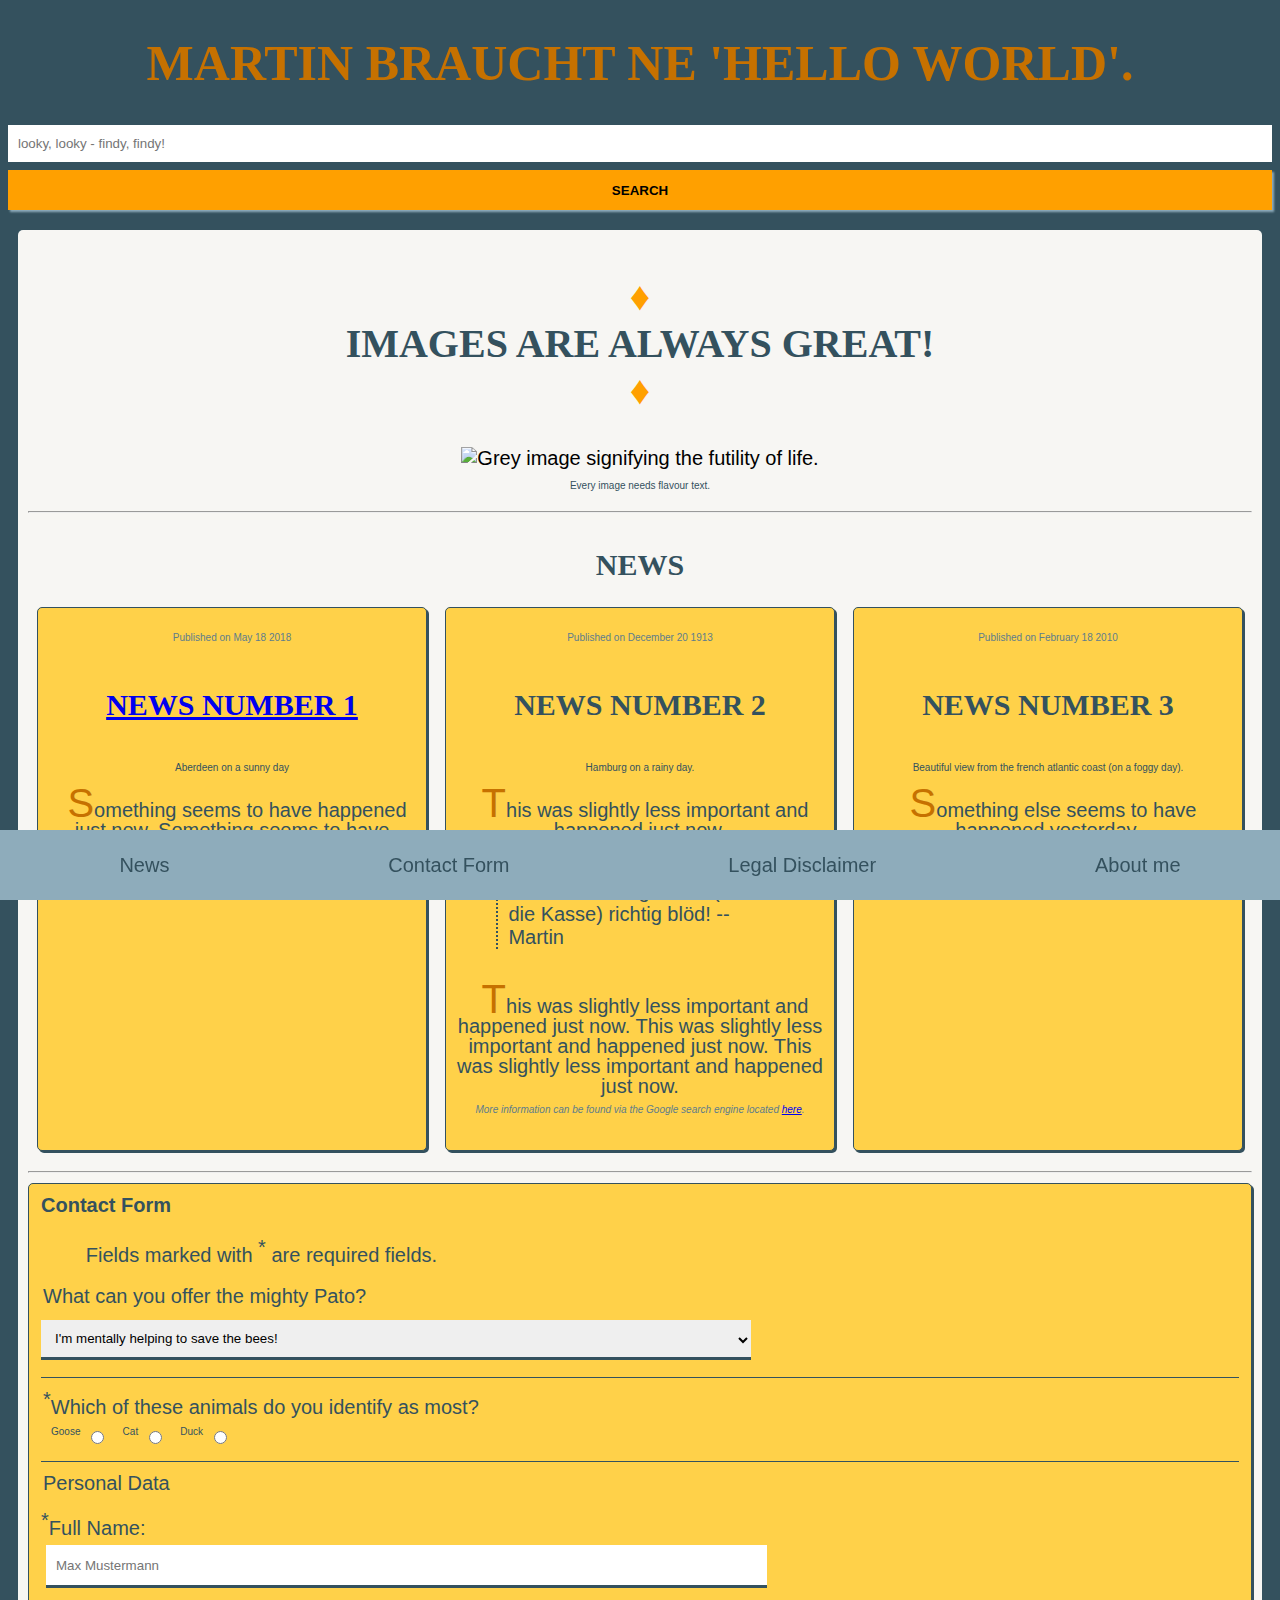
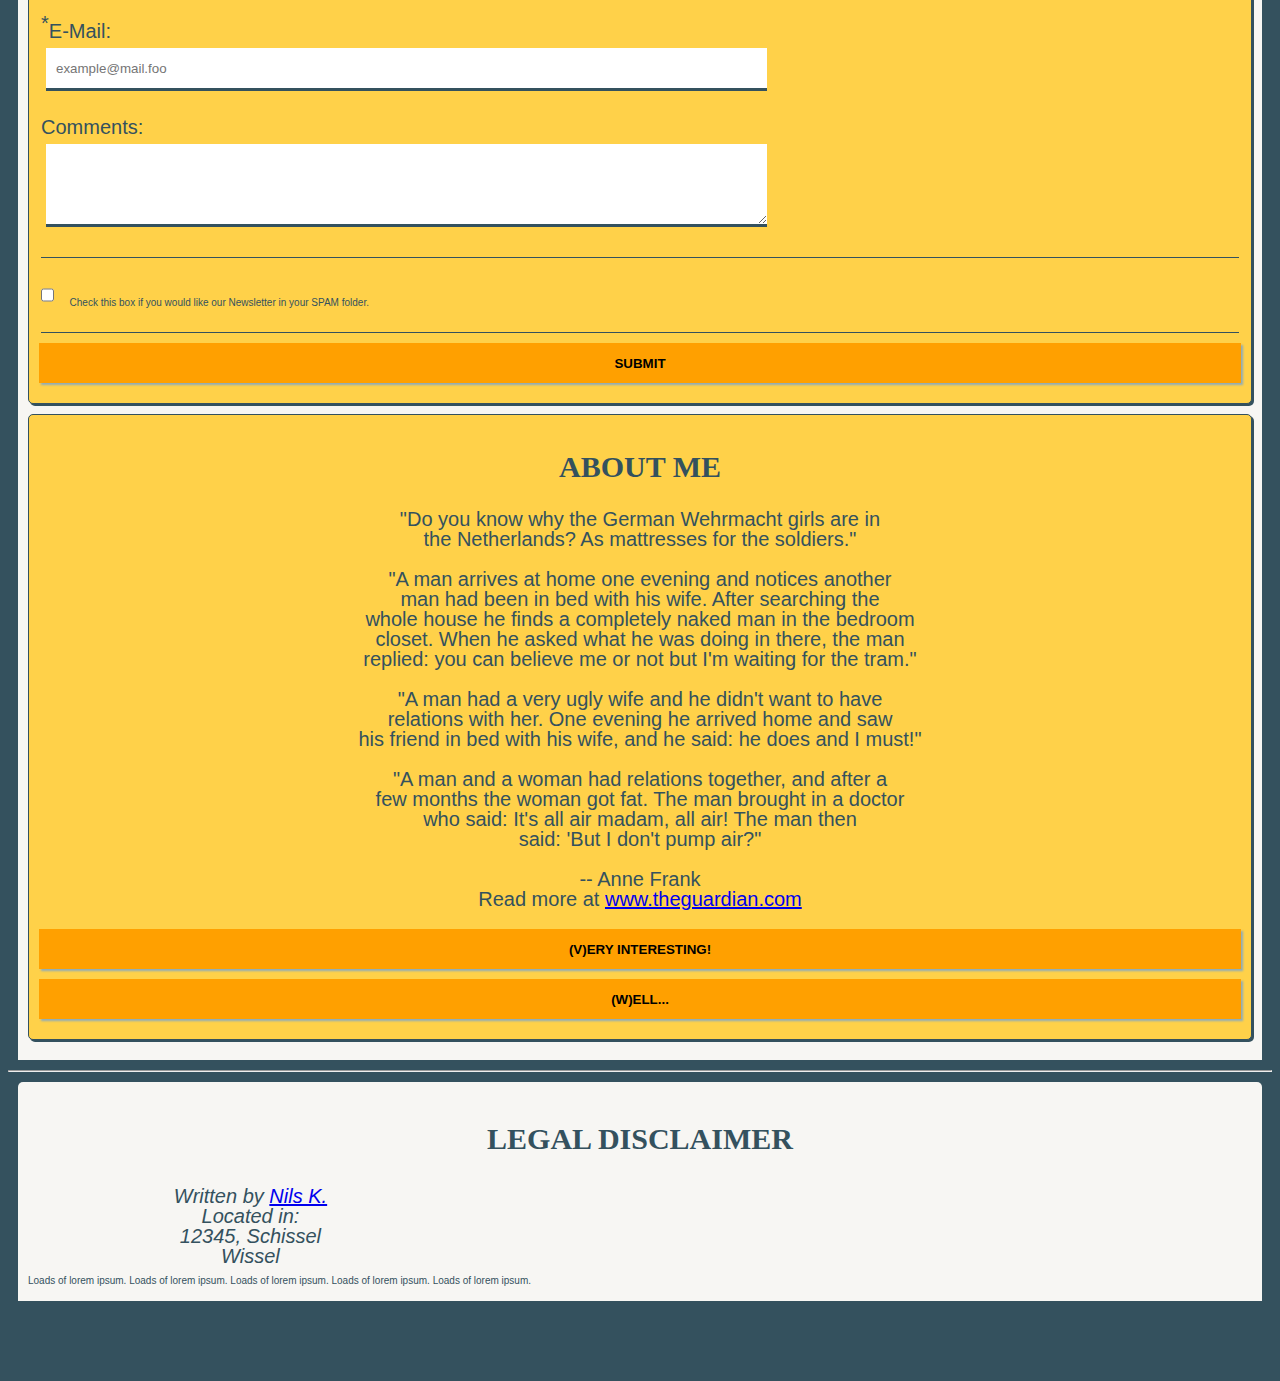
==== commit 0cd10549: "adjust responsive styling" ====
--- a/index.html
+++ b/index.html
@@ -33,7 +33,7 @@
     <link rel="mask-icon" href="/safari-pinned-tab.svg" color="#5bbad5" />
     <meta name="msapplication-TileColor" content="#da532c" />
     <meta name="theme-color" content="#ffffff" />
-    <link rel="stylesheet" href="styles.css">
+    <link rel="stylesheet" href="styles.css" />
 </head>
 <body>
     <header role="header" class="first-level-section first-level-section--header">
@@ -212,7 +212,7 @@
         <section class="about" id="about">
             <form class="form form--about" action="#" method="post">
                 <h2 class="heading-2">About me</h2>
-                <p class="copy" cite="https://www.theguardian.com/books/2018/may/15/anne-franks-dirty-jokes-found-diary-pages-covered-brown-paper">
+                <p class="copy copy--about" cite="https://www.theguardian.com/books/2018/may/15/anne-franks-dirty-jokes-found-diary-pages-covered-brown-paper">
                     "Do you know why the German Wehrmacht girls are in<br class="line-break" />
                     the Netherlands? As mattresses for the soldiers."<br class="line-break" />
                     <br class="line-break" />
--- a/styles.css
+++ b/styles.css
@@ -107,6 +107,10 @@
 /* ------------------- */
 
 .news {}
+
+.news--sidebar {
+    display: none;
+}
 
 .article,
 .contact,
@@ -202,10 +206,6 @@
     order: 2;
 }
 
-    .form--about > .copy {
-        text-align: center;
-    }
-
     .copy--date {
         text-align: end;
         width: 100%;
@@ -214,9 +214,14 @@
         order: -1;
     }
 
-    .copy--news {
+    .copy {
         line-height: var(--font);
-        max-width: 60ch;
+        max-width: 40ch;
+    }
+
+    .copy--about {
+        text-align: center;
+        max-width: unset;
     }
 
     .copy--news::first-letter {
@@ -445,3 +450,80 @@
 
         .image__visual--news {
         }
+
+@media (min-width: 480px) {
+
+    .first-level-section--subpage {
+        display: flex;
+        flex-direction: row;
+        flex-wrap: nowrap;
+        justify-content: space-around;
+    }
+    .article,
+    .contact,
+    .about { /* Basic */
+        display: flex;
+        flex-direction: column;
+        margin-bottom: var(--space);
+        padding: var(--space);
+        border: 1px solid var(--color__primary--dark);
+        border-radius: 5px;
+        box-shadow: 2px 2px var(--color__primary--dark);
+        background-color: var(--color__secondary--light);
+    }
+
+    .copy--date {
+        text-align: center;
+    }
+
+    .copy--intro {
+        order: 1;
+    }
+
+    .copy {
+        align-self: center;
+        text-align: center;
+    }
+
+    .news {
+        display: flex;
+        flex-direction: row;
+        flex-wrap: wrap;
+        justify-content: space-around;
+    }
+
+    .news--main {
+        display: flex;
+        flex-direction: column;
+        min-width: 60%;
+        margin-left: var(--space);
+        margin-right: var(--space);
+        border-right: 1px solid var(--color__primary--dark);
+    }
+
+    .news--sidebar {
+        display: flex;
+        flex-direction: column;
+        max-width: 30%;
+    }
+
+    .article--news {
+        max-width: 30%;
+    }
+
+    .article--sidebar {
+        max-width: 100%;
+    }
+
+    .news > .heading-2 {
+        min-width: 100%;
+    }
+
+    .about {
+        max-width: 100%;
+    }
+
+    .contact {
+        max-width: 100%; 
+    }
+}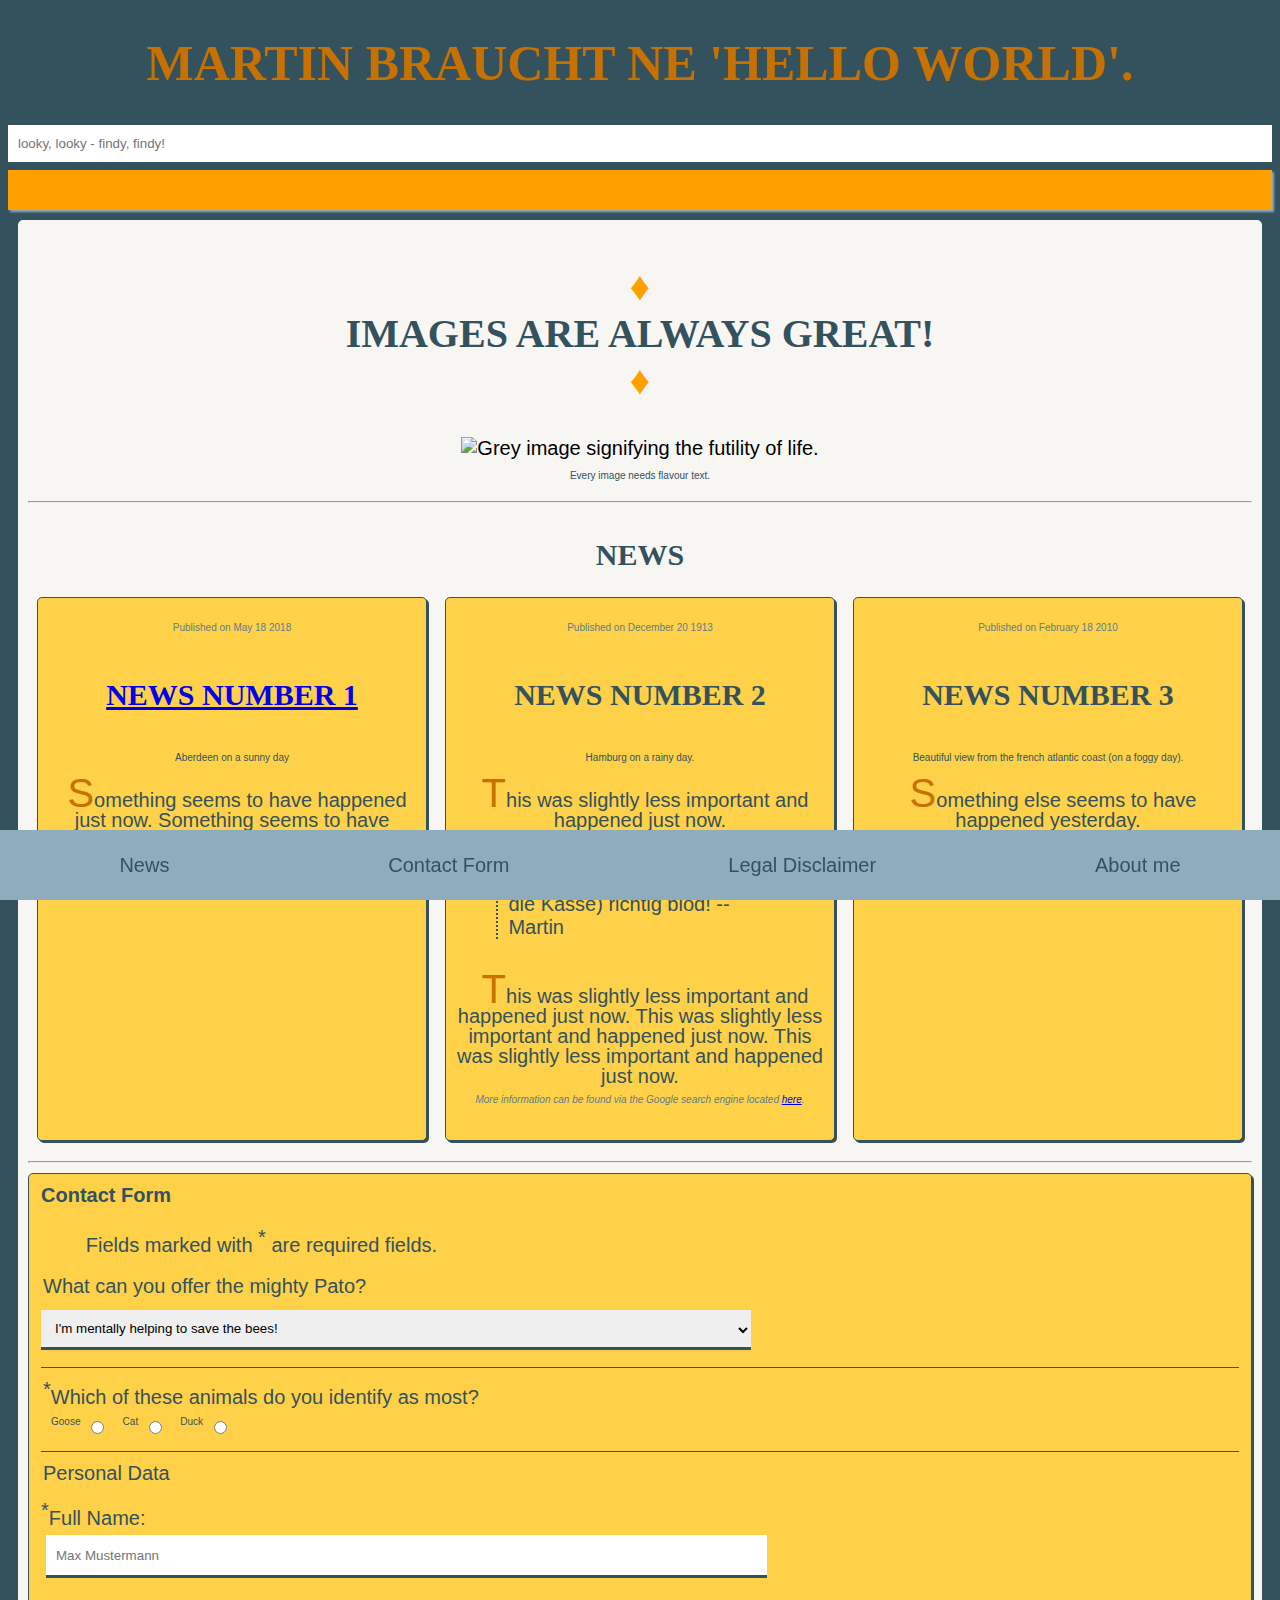
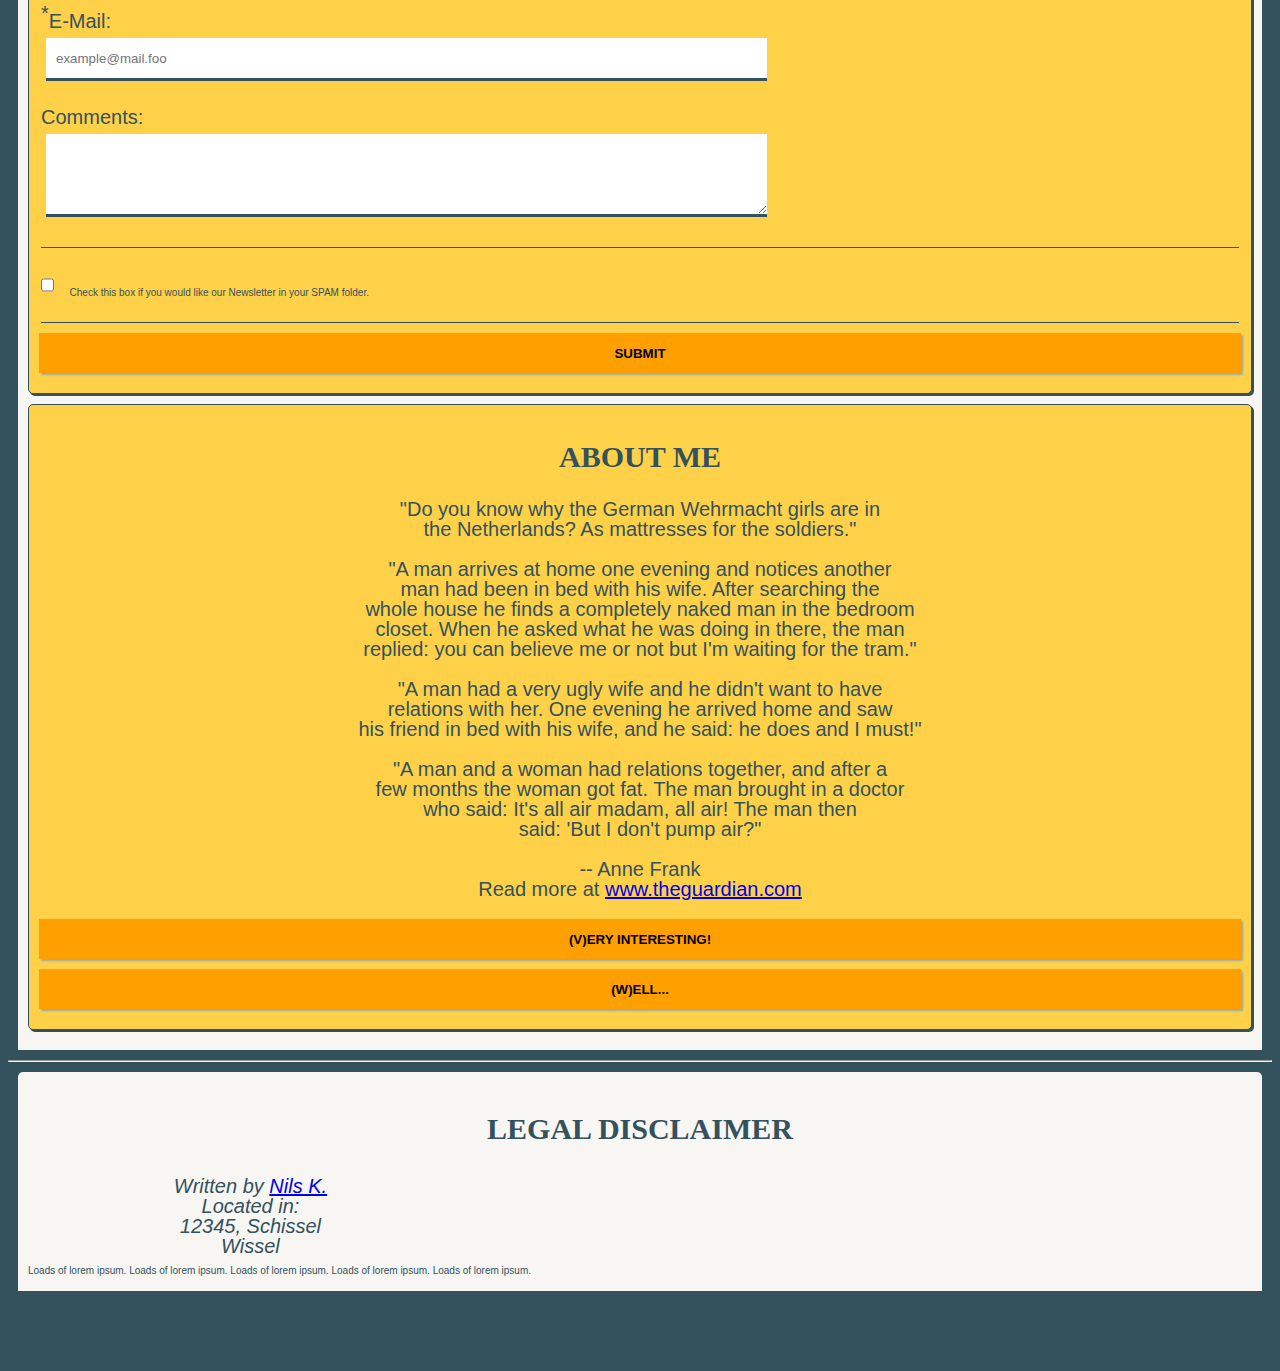
==== commit 778d1047: "prepare html, css for js" ====
--- a/index.html
+++ b/index.html
@@ -43,7 +43,7 @@
         <nav role="navigation" class="navigation">
             <ul class="navigation__list">
                 <li class="list__item">
-                    <a class="list__link" href="#news-section">News</a>
+                    <a class="list__link" href="#news">News</a>
                 </li>
                 <li class="list__item">
                     <a class="list__link" href="#contact">Contact Form</a>
@@ -56,7 +56,7 @@
                 </li>
             </ul>
         </nav>
-        <form role="search" class="form form--search">
+        <form role="search" class="form form--search" id="search-form">
             <input class="text-input text-input--search" id="search" type="search" name="q" placeholder="looky, looky - findy, findy!" list="eastereggs" aria-label="Search through site content" size="50" />
             <datalist class="form-options form-options--search" id="eastereggs">
                 <option class="form-option form-option--search" value="duck" />
@@ -65,7 +65,7 @@
                 <option class="form-option form-option--search" value="Pato" />
                 <option class="form-option form-option--search" value="SPAM" />
             </datalist>
-            <input class="button button--submit" type="submit" value="Search" />
+            <div class="button button--submit" type="submit" value="Search" onclick="onSearchClick()"></div>
         </form>
     </header>
     <main class="first-level-section first-level-section--main-content">
@@ -255,5 +255,6 @@
             Loads of lorem ipsum. Loads of lorem ipsum. Loads of lorem ipsum. Loads of lorem ipsum. Loads of lorem ipsum.
         </small>
     </footer>
+    <script src="search.js"></script>
 </body>
 </html>--- a/styles.css
+++ b/styles.css
@@ -526,4 +526,21 @@
     .contact {
         max-width: 100%; 
     }
-}+}
+
+.searchbar {
+    display: none;
+    position: fixed;
+    top: 0;
+    left: 0;
+    width: 100%;
+    height: 100%;
+    background-color: rgba(117, 111, 111, 0.7);
+}
+
+    .visible {
+        display: flex;
+        flex-direction: column;
+        align-items: center;
+        justify-content: space-around;
+    }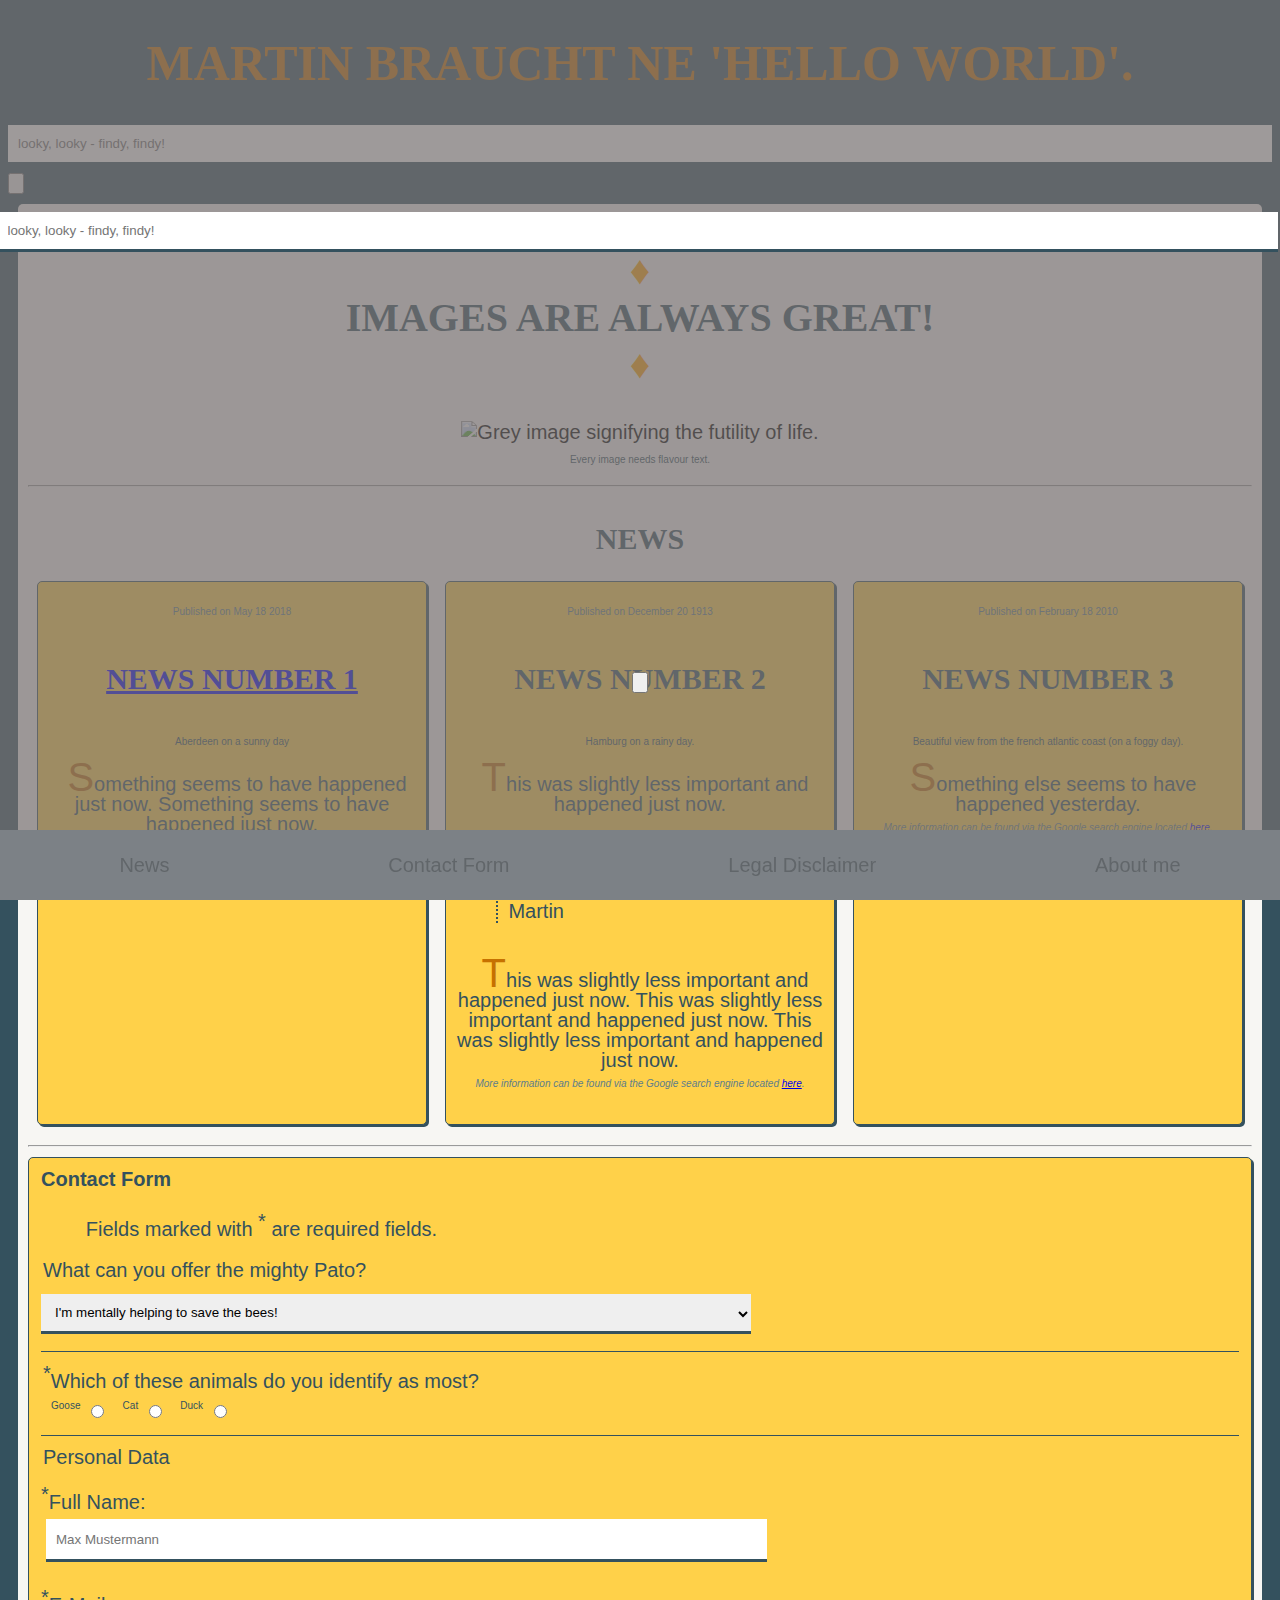
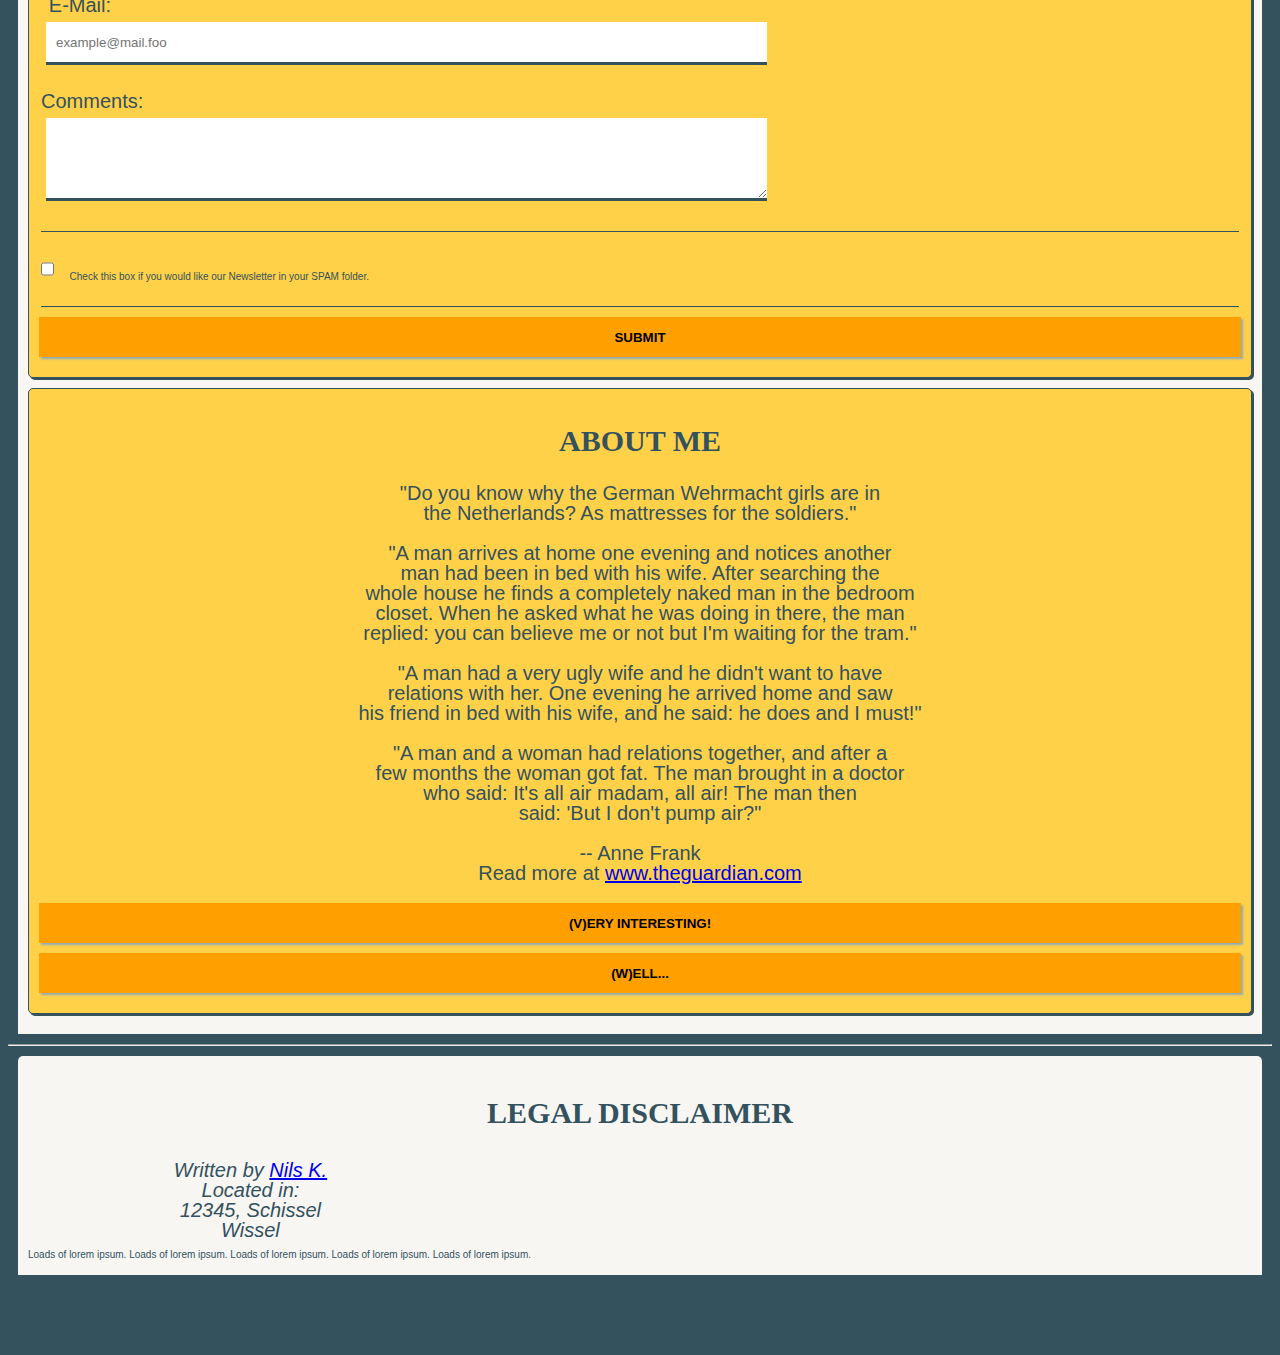
==== commit 6066a6d4: "implement functioning search feature" ====
--- a/index.html
+++ b/index.html
@@ -255,6 +255,6 @@
             Loads of lorem ipsum. Loads of lorem ipsum. Loads of lorem ipsum. Loads of lorem ipsum. Loads of lorem ipsum.
         </small>
     </footer>
-    <script src="search.js"></script>
+    <script src="feature-search-refactoring.js"></script>
 </body>
 </html>--- a/styles.css
+++ b/styles.css
@@ -529,18 +529,14 @@
 }
 
 .searchbar {
-    display: none;
+    display: flex;
+    flex-direction: column;
+    align-items: center;
+    justify-content: space-around;
     position: fixed;
     top: 0;
     left: 0;
     width: 100%;
     height: 100%;
     background-color: rgba(117, 111, 111, 0.7);
-}
-
-    .visible {
-        display: flex;
-        flex-direction: column;
-        align-items: center;
-        justify-content: space-around;
-    }+}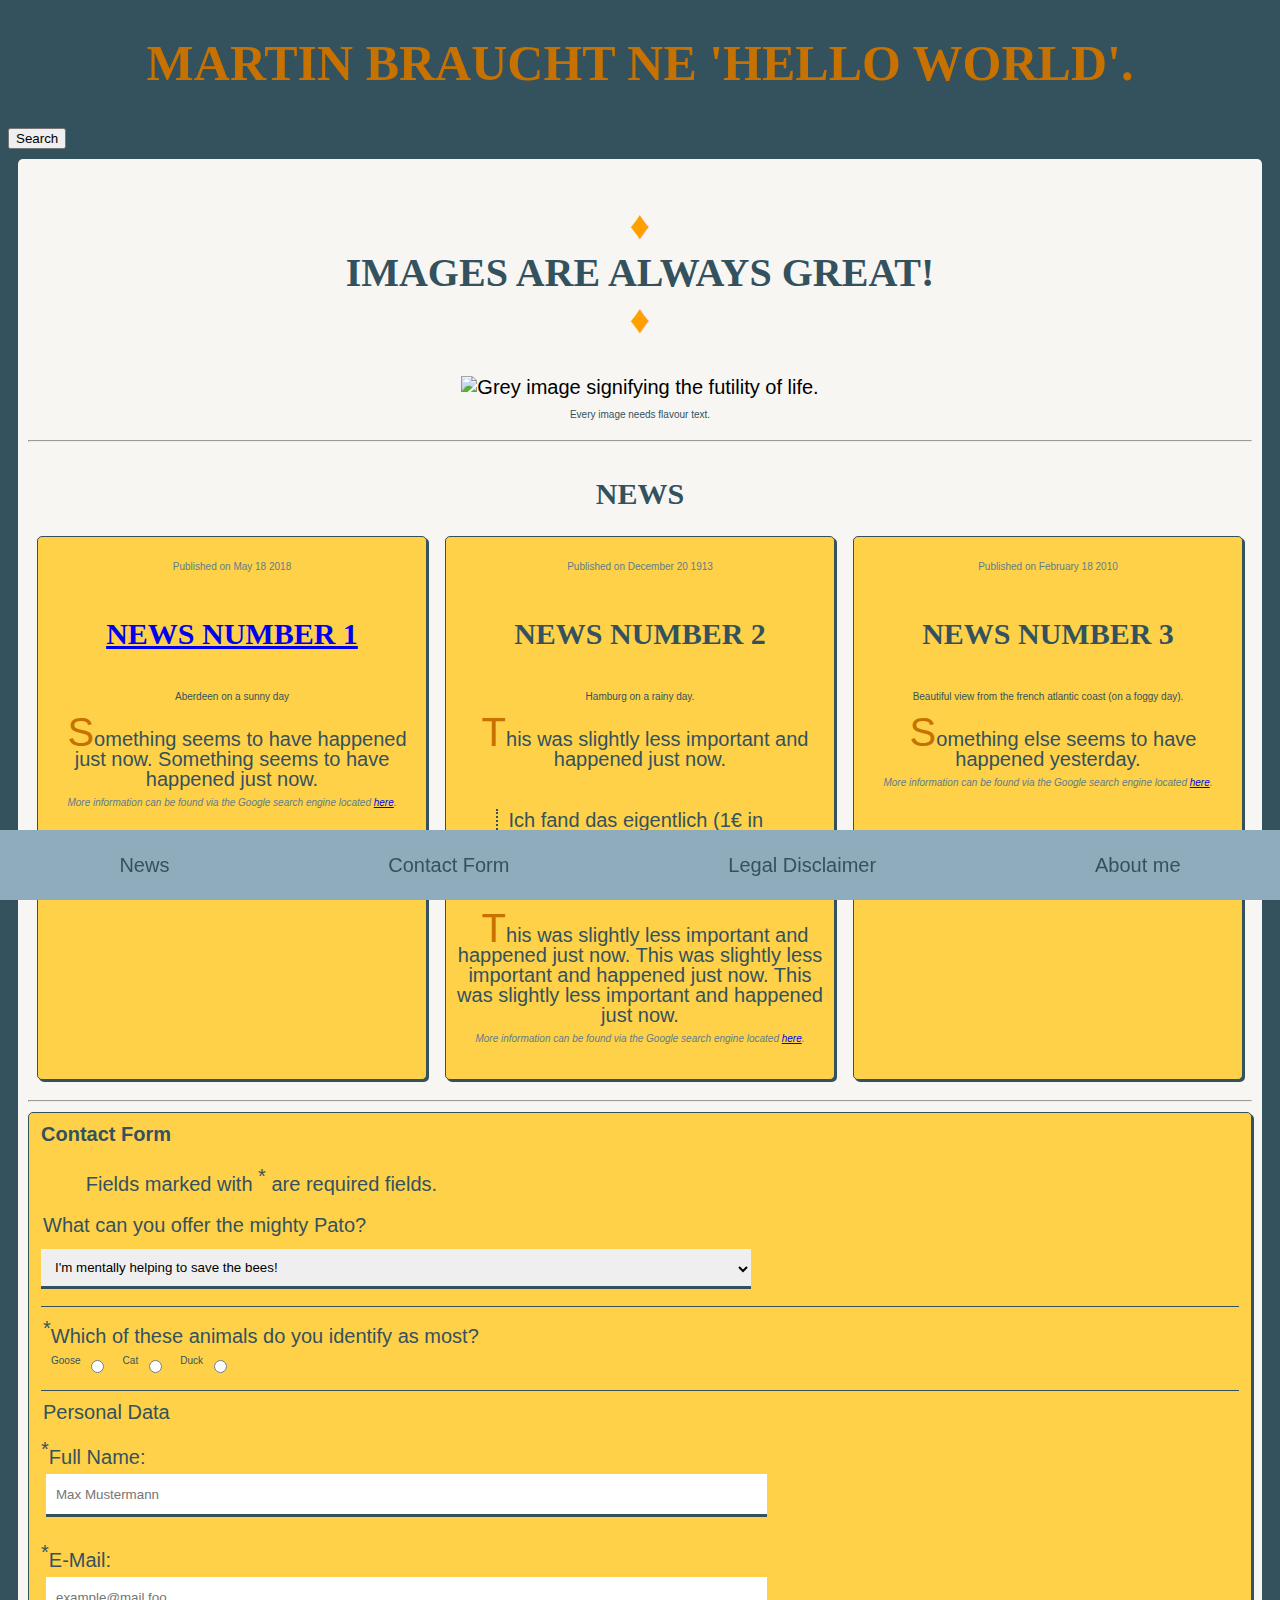
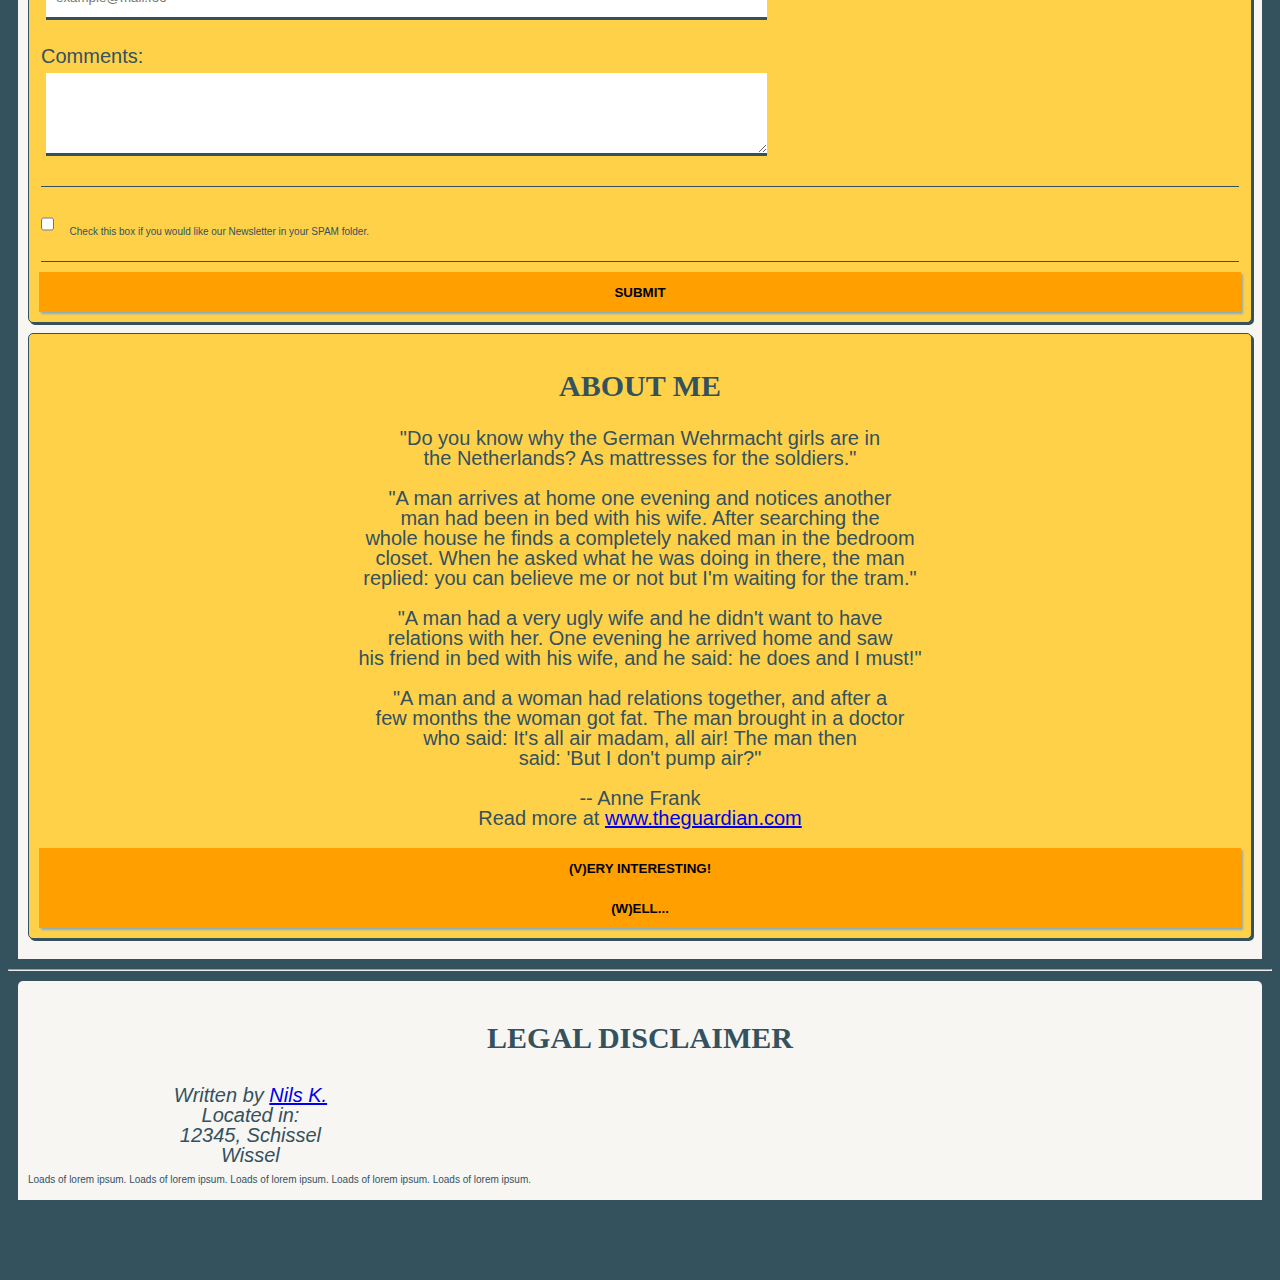
==== commit ab42a2dc: "refactor html & css" ====
--- a/index.html
+++ b/index.html
@@ -56,19 +56,23 @@
                 </li>
             </ul>
         </nav>
-        <form role="search" class="form form--search" id="search-form">
-            <input class="text-input text-input--search" id="search" type="search" name="q" placeholder="looky, looky - findy, findy!" list="eastereggs" aria-label="Search through site content" size="50" />
-            <datalist class="form-options form-options--search" id="eastereggs">
-                <option class="form-option form-option--search" value="duck" />
-                <option class="form-option form-option--search" value="1&#8364; in die Kasse" />
-                <option class="form-option form-option--search" value="Aberdeen bei Sonne" />
-                <option class="form-option form-option--search" value="Pato" />
-                <option class="form-option form-option--search" value="SPAM" />
-            </datalist>
-            <div class="button button--submit" type="submit" value="Search" onclick="onSearchClick()"></div>
-        </form>
+        <div class="add-search-button"></div>
+        <div class="replace-search">
+            <form role="search" class="form form--search" id="search-form">
+                <input class="text-input text-input--search" id="search" type="search" name="q" placeholder="looky, looky - findy, findy!" list="eastereggs" aria-label="Search through site content" size="50" />
+                <datalist class="form-options form-options--search" id="eastereggs">
+                    <option class="form-option form-option--search" value="duck" />
+                    <option class="form-option form-option--search" value="1&#8364; in die Kasse" />
+                    <option class="form-option form-option--search" value="Aberdeen bei Sonne" />
+                    <option class="form-option form-option--search" value="Pato" />
+                    <option class="form-option form-option--search" value="SPAM" />
+                </datalist>
+                <div class="button button--submit" type="submit" value="Search" onclick="onSearchClick()"></div>
+            </form>
+        </div>
     </header>
     <main class="first-level-section first-level-section--main-content">
+        <div class="search-feature"></div>
         <section class="teaser">
             <h2 class="heading-teaser">Images are always great!</h2>
             <figure class="image image--teaser">
@@ -255,6 +259,6 @@
             Loads of lorem ipsum. Loads of lorem ipsum. Loads of lorem ipsum. Loads of lorem ipsum. Loads of lorem ipsum.
         </small>
     </footer>
-    <script src="feature-search-refactoring.js"></script>
+    <script src="search-feature.js"></script>
 </body>
 </html>--- a/styles.css
+++ b/styles.css
@@ -366,7 +366,7 @@
 .button { /* Basic */
     min-height: 2rem;
     width: 100%;
-    margin-bottom: var(--space);
+    /* margin-bottom: var(--space); */
     border: none;
     box-shadow: 2px 2px 2px var(--color__primary--light);
     font-weight: bold;
@@ -529,14 +529,39 @@
 }
 
 .searchbar {
-    display: flex;
-    flex-direction: column;
+    display: none;
+    flex-direction: row;
     align-items: center;
-    justify-content: space-around;
+    justify-content: center;
     position: fixed;
     top: 0;
     left: 0;
     width: 100%;
     height: 100%;
     background-color: rgba(117, 111, 111, 0.7);
+}
+
+    .searchbar > .text-input--search {
+        max-width: 50%;
+        height: 3rem;
+        border-radius: var(--border-radius);
+    }
+
+    .searchbar > .button {
+        max-width: 10%;
+        height: 3rem;
+        margin-bottom: 0;
+        border-radius: var(--border-radius);
+        background: url(./icons8-search.svg);
+        background-repeat: no-repeat;
+        background-position: center;
+        background-color: var(--color__secondary--dark);
+    }
+
+.visible {
+    display: flex;
+}
+
+.hidden {
+    display: none;
 }